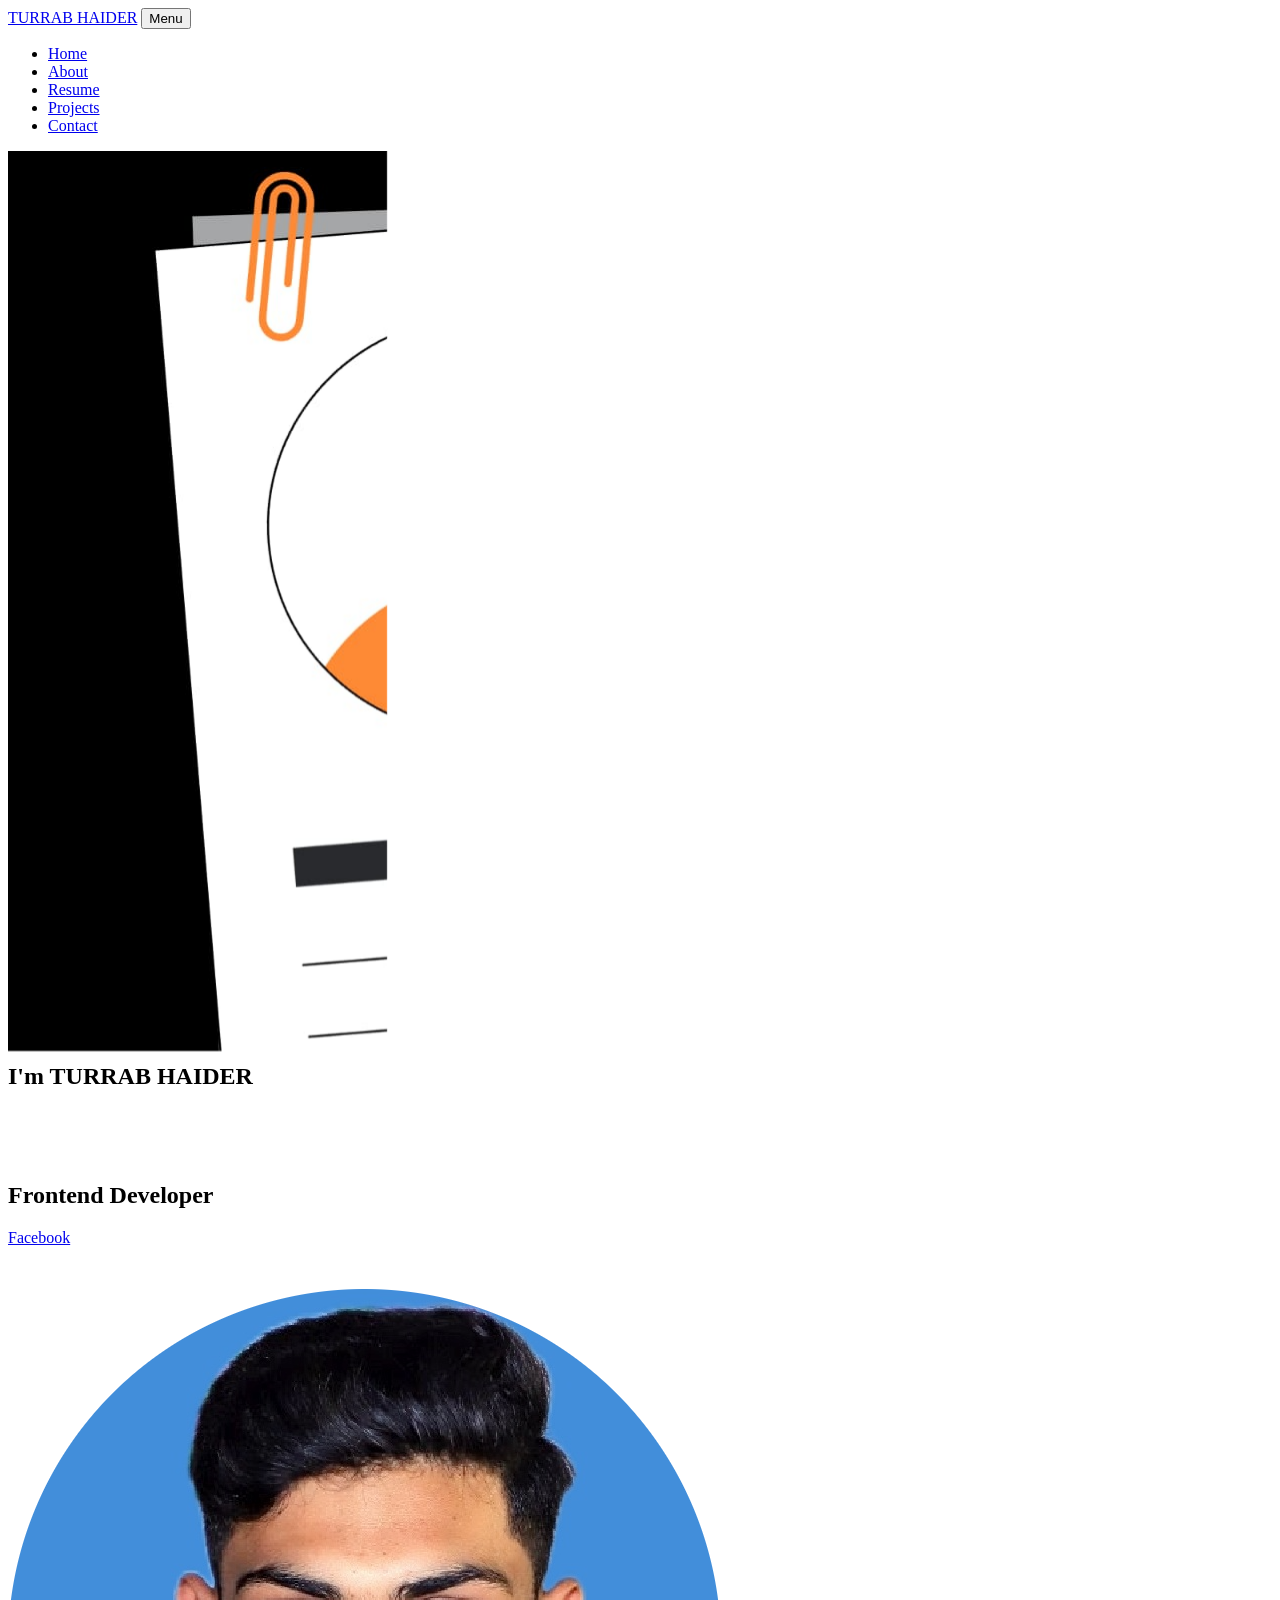
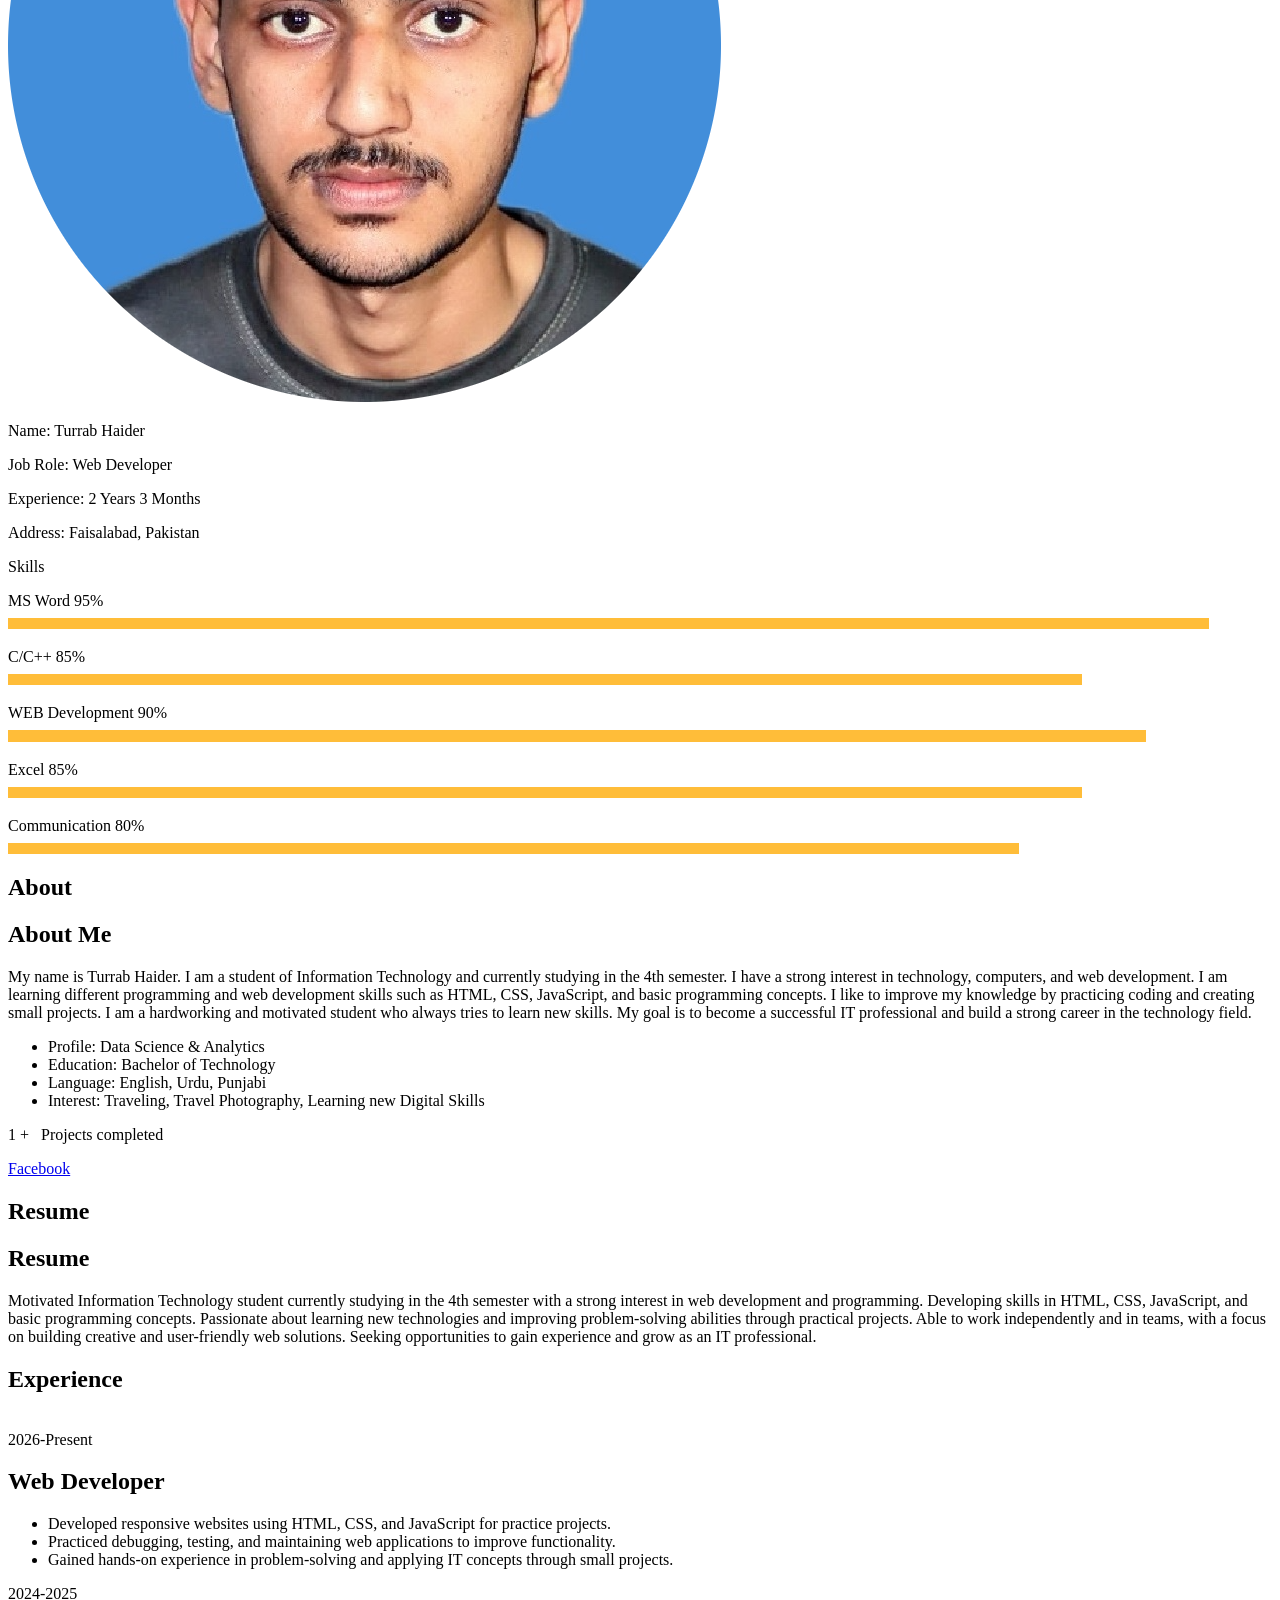
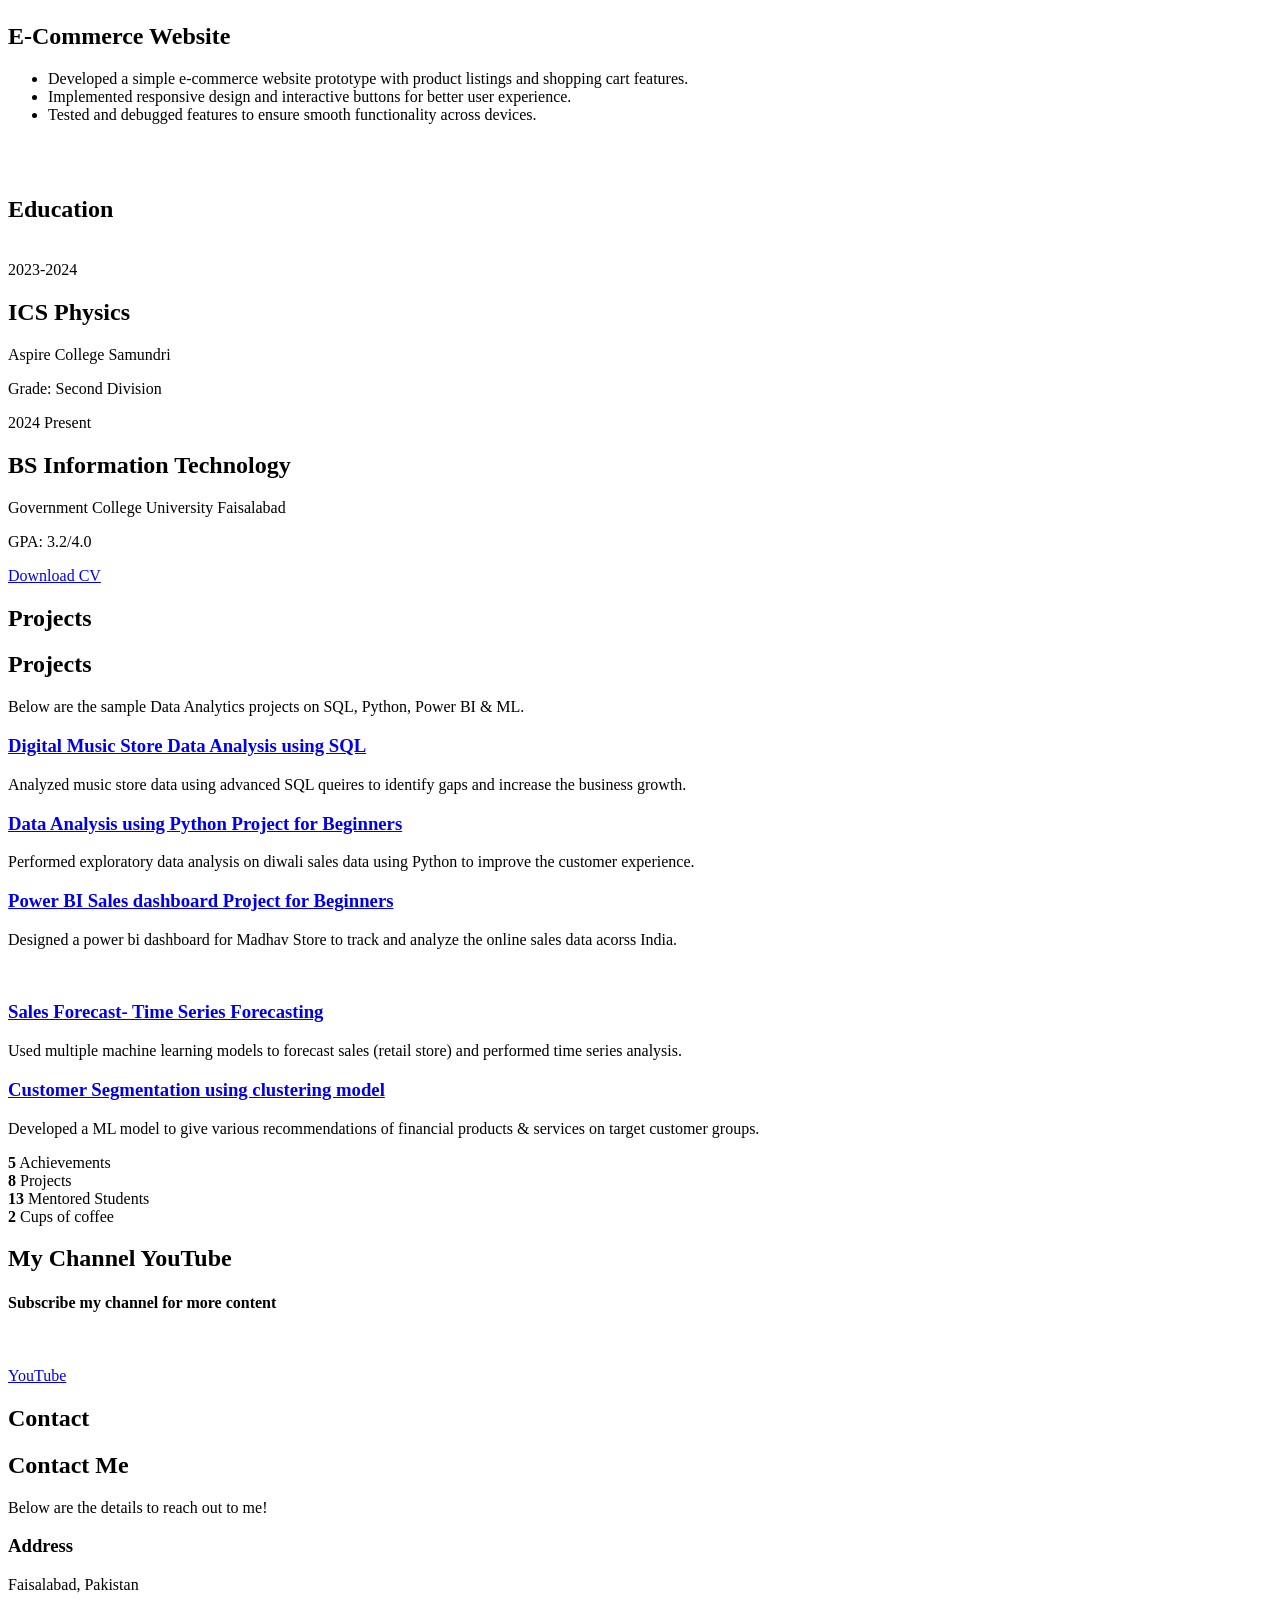
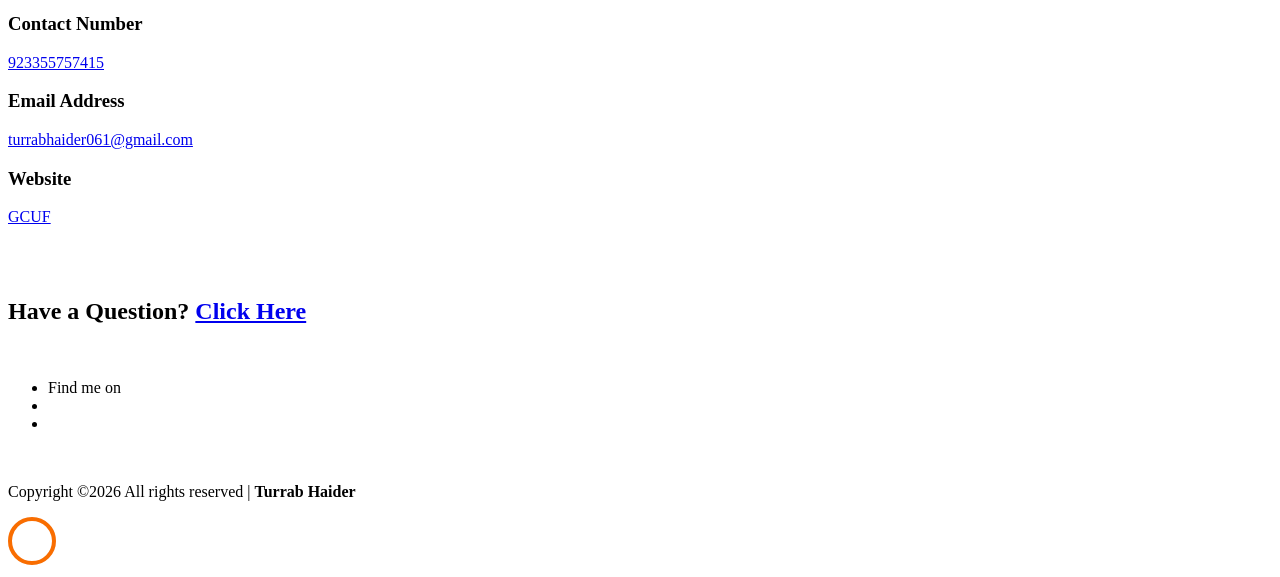
==== index.html @ 4b2a9d94 "Update index.html" ====
<!DOCTYPE html>
<html lang="en">
  <head>
    <title>Turrab Haider | Frontend Developer</title>
	
    <meta charset="utf-8">
   <meta name="viewport" content="width=device-width, initial-scale=1.0">
    
    <link href="https://fonts.googleapis.com/css?family=Poppins:100,200,300,400,500,600,700,800,900" rel="stylesheet">

    <link rel="stylesheet" href="css/open-iconic-bootstrap.min.css">
    <link rel="stylesheet" href="css/animate.css">
    
    <link rel="stylesheet" href="css/owl.carousel.min.css">
    <link rel="stylesheet" href="css/owl.theme.default.min.css">
    <link rel="stylesheet" href="css/magnific-popup.css">

    <link rel="stylesheet" href="css/aos.css">

    <link rel="stylesheet" href="css/ionicons.min.css">
    
    <link rel="stylesheet" href="css/flaticon.css">
    <link rel="stylesheet" href="css/icomoon.css">
    <link rel="stylesheet" href="css/style.css">



<style>

/*======================================
//--//-->   ABOUT
======================================*/

.about-mf .box-shadow-full {
  padding-top: 4rem;
  padding-bottom: 4rem;
}

.about-mf .about-img {
  margin-bottom: 2rem;
}

.about-mf .about-img img {
  margin-left: 10px;
}


.skill-mf .progress {
  /* background-color: #cde1f8; */
  margin: .5rem 0 1.2rem 0;
  border-radius: 0;
  height: .7rem;
}

.skill-mf .progress .progress-bar {
  height: .7rem;
  background-color: #ffbd39;
}


/* Animation styles */
#typing-animation {
  position: relative;
  font-size: 30px;
  font-weight: bold;
  color: rgb(255, 255, 255);
  overflow: hidden;
  white-space: nowrap;
  animation: typing 3s steps(20, end) infinite;
}

#typing-animation:before {
  content: "";
  /* position: absolute; */
  top: 0;
  left: 0;
  width: 0;
  height: 100%;
  background-color: #ccc;
  animation: typing-cursor 0.5s ease-in-out infinite;
}

@keyframes typing {
  from {
    width: 0;
  }
  to {
    width: 100%;
  }
}

@keyframes typing-cursor {
  from {
    width: 5px;
  }
  to {
    width: 0;
  }
}


/* project image zoom effect */

.zoom-effect {
  overflow: hidden;
  transition: transform 0.3s ease-out;
}

.zoom-effect:hover {
  transform: scale(1.1);
}


</style>


  </head>
  <body data-spy="scroll" data-target=".site-navbar-target" data-offset="300">
	  
	  
    <nav class="navbar navbar-expand-lg navbar-dark ftco_navbar ftco-navbar-light site-navbar-target" id="ftco-navbar">
	    <div class="container">
	      <a class="navbar-brand" href="index.html">TURRAB HAIDER</a>
	      <button class="navbar-toggler js-fh5co-nav-toggle fh5co-nav-toggle" type="button" data-toggle="collapse" data-target="#ftco-nav" aria-controls="ftco-nav" aria-expanded="false" aria-label="Toggle navigation">
	        <span class="oi oi-menu"></span> Menu
	      </button>

	      <div class="collapse navbar-collapse" id="ftco-nav">
	        <ul class="navbar-nav nav ml-auto">
	          <li class="nav-item"><a href="#home-section" class="nav-link"><span>Home</span></a></li>
	          <li class="nav-item"><a href="#about-section" class="nav-link"><span>About</span></a></li>
	          <li class="nav-item"><a href="#resume-section" class="nav-link"><span>Resume</span></a></li>
	          <li class="nav-item"><a href="#project-section" class="nav-link"><span>Projects</span></a></li>
	          <li class="nav-item"><a href="#contact-section" class="nav-link"><span>Contact</span></a></li>
	        </ul>
	      </div>
	    </div>
	  </nav>
	  <section id="home-section" class="hero">
		  <div class="home-slider  owl-carousel">
	       <div class="slider-item ">
	      	<div class="overlay"></div>
	         <div class="container">
	          <div class="row d-md-flex no-gutters slider-text align-items-end justify-content-end" data-scrollax-parent="true">
	          	<div class="one-third js-fullheight order-md-last img" style="background-image:url(images/bg_1.jpeg); width: 30%; height: 30%;">
	          	 <div class="overlay"></div>
	          	</div>
		          <div class="one-forth d-flex  align-items-center ftco-animate" data-scrollax=" properties: { translateY: '70%' }">
		          	<div class="text">
		          		<span class="subheading">Hello!</span>
			            <h1 class="mb-4 mt-3">I'm <span>TURRAB HAIDER</span></h1>

						<!-- Element to contain animated typing -->
						<span id="typing-animation"></span>

						<script>

						// Initialize the typing animation
						const typingAnimationElement = document.getElementById('typing-animation');

						
						const typingTexts = [
						'Web Developer  ',
						
						];

						// Create a function to display the typing animation for a given text
						function playTypingAnimation(text) {
						// Loop through each character and add it to the element
						for (let i = 0; i < text.length; i++) {
							setTimeout(() => {
							typingAnimationElement.textContent += text[i];
							}, i * 200); // Increase the delay to slow down the typing animation
						}

						// Once the animation is complete, reset the text and start over
						setTimeout(() => {
							typingAnimationElement.textContent = '';
							playTypingAnimation(typingTexts[(typingTexts.indexOf(text) + 1) % typingTexts.length]);
						}, text.length * 200);
						}

						// Start the typing animation loop
						playTypingAnimation(typingTexts[0]);

						</script>

						<br>
						<br>
			            <h2>Frontend Developer</h2>
						<!-- <h2 class="d-flex" style="margin-bottom: 0">With over 5 years of experience</h2> -->
						<!-- <br> -->
			            <p><a href="https://www.facebook.com/kingofmaster007" class="btn btn-primary py-3 px-4">Facebook</a> </p>
		            </div>
		          </div>
	        	</div>
	        </div>
	      </div>
		</div>
    </section>



    <section class="ftco-about img ftco-section ftco-no-pb" id="about-section">
    	<div class="container">
			<div class="row">
				<div class="row d-flex align-items-stretch">
				<!-- <div class="row d-flex"> -->
					<div class="col-md-6 col-lg-5 d-flex">
						<div class="img-about img d-flex align-items-stretch">
							<div class="overlay">
								<div class="row">
									<div class="col-sm-6 col-md-5">
									  <div class="about-img">
										<img src="images/about-me.png" class="img-fluid rounded b-shadow-a" alt="">
									  </div>
									</div>
									<!-- Details next to profile image -->
									<div class="col-sm-6 col-md-7">
									  <div class="about-info">
										<p><span class="title-s">Name: </span> <span>Turrab Haider</span></p>
										<p><span class="title-s">Job Role: </span> <span>Web Developer</span></p>
										<p><span class="title-s">Experience: </span> <span>2 Years 3 Months</span></p>
										<p><span class="title-s">Address: </span> <span>Faisalabad, Pakistan</span></p>
									  </div>
									</div>
								  </div>

								<div class="skill-mf">
									<p class="title-s">Skills</p>
									<span>MS Word</span> <span class="pull-right">95%</span>
									<div class="progress">
										<div class="progress-bar" role="progressbar" style="width: 95%;" aria-valuenow="95" aria-valuemin="0"
											aria-valuemax="100"></div>
									</div>
									
									<span>C/C++</span> <span class="pull-right">85%</span>
									<div class="progress">
										<div class="progress-bar" role="progressbar" style="width: 85%" aria-valuenow="85" aria-valuemin="0"
											aria-valuemax="100"></div>
									</div>
									
									<span>WEB Development</span> <span class="pull-right">90%</span>
									<div class="progress">
										<div class="progress-bar" role="progressbar" style="width: 90%" aria-valuenow="90" aria-valuemin="0"
											aria-valuemax="100"></div>
									</div>
									
									<span>Excel</span> <span class="pull-right">85%</span>
									<div class="progress">
										<div class="progress-bar" role="progressbar" style="width: 85%" aria-valuenow="85" aria-valuemin="0"
											aria-valuemax="100"></div>
									</div>
									
									<span>Communication</span> <span class="pull-right">80%</span>
									<div class="progress">
										<div class="progress-bar" role="progressbar" style="width: 80%" aria-valuenow="80" aria-valuemin="0"
											aria-valuemax="100"></div>
									</div>
								</div>
							</div>
						</div>
					</div>
					
					<div class="col-md-6 col-lg-7 pl-lg-5 pb-5">
						<div class="row justify-content-start pb-3">
							<div class="col-md-12 heading-section ftco-animate">
								
								<h1 class="big">About</h1>
								<h2 class="mb-4">About Me</h2>
								
								<p>My name is Turrab Haider. I am a student of Information Technology and currently studying in the 4th semester. I have a strong interest in technology, computers, and web development. I am learning different programming and web development skills such as HTML, CSS, JavaScript, and basic programming concepts. I like to improve my knowledge by practicing coding and creating small projects. I am a hardworking and motivated student who always tries to learn new skills. My goal is to become a successful IT professional and build a strong career in the technology field.</p>
								<ul class="about-info mt-4 px-md-0 px-2">
									<li class="d-flex"><span>Profile:</span> <span>Data Science &amp; Analytics</span></li>
							
									<li class="d-flex"><span>Education:</span> <span>Bachelor of Technology</span></li>
									<li class="d-flex"><span>Language:</span> <span>English, Urdu, Punjabi</span></li>
									
									
									<li class="d-flex"><span>Interest:</span> <span>Traveling, Travel Photography, Learning new Digital Skills</span></li>
									
								</ul>
							</div>
						</div>


						<div class="counter-wrap ftco-animate d-flex mt-md-3">
							<div class="text">
								<p class="mb-4">
									<span class="number" data-number="5">0</span> <span>+</span>
									<span>&nbsp; Projects completed</span>
								</p>
								<p><a href="https://www.facebook.com/kingofmaster007" class="btn btn-primary py-3 px-3">Facebook</a></p>
							</div>
						</div>
					</div>
				</div>
			</div>
		</div>
    </section>



	
    <section class="ftco-section ftco-no-pb" id="resume-section">
    	<div class="container">
    		<div class="row justify-content-center pb-5">
          <div class="col-md-10 heading-section text-center ftco-animate">
          	<h1 class="big big-2">Resume</h1>
            <h2 class="mb-4">Resume</h2>
            <p>Motivated Information Technology student currently studying in the 4th semester with a strong interest in web development and programming. Developing skills in HTML, CSS, JavaScript, and basic programming concepts. Passionate about learning new technologies and improving problem-solving abilities through practical projects. Able to work independently and in teams, with a focus on building creative and user-friendly web solutions. Seeking opportunities to gain experience and grow as an IT professional.</p>
          </div>
        </div>

		<div class="row">
			<h1 class="big-4">Experience</h1>
			<div class="underline"></div>
		</div>
		<br>
		
		<div class="row">
				<div class="col-md-6">
					<div class="resume-wrap ftco-animate">
						<span class="date">2026-Present</span>
						<h2>Web Developer</h2>
						
							<ul>
								<li>Developed responsive websites using HTML, CSS, and JavaScript for practice projects.</li>
								<li>Practiced debugging, testing, and maintaining web applications to improve functionality.</li>
								<li>Gained hands-on experience in problem-solving and applying IT concepts through small projects.</li>
							</ul>
						</p>
					</div>

				</div>

				<div class="col-md-6">
					<div class="resume-wrap ftco-animate">
						<span class="date">2024-2025</span>
						<h2>E-Commerce Website</h2>
						
							<ul>
								<li>Developed a simple e-commerce website prototype with product listings and shopping cart features.</li>
								<li>Implemented responsive design and interactive buttons for better user experience.</li>
								<li>Tested and debugged features to ensure smooth functionality across devices.</li>
							</ul>
						</p>
					</div>

				</div>
			</div>

		<br>
		<br>

		<div class="row">
			<h1 class="big-4">Education</h1>
			<div class="underline"></div>
		</div>
		<br>
		
			<div class="row">
    			<div class="col-md-6">
    				<div class="resume-wrap ftco-animate">
    					<span class="date">2023-2024</span>
    					<h2>ICS Physics</h2>
    					<span class="position">Aspire College Samundri</span>
    					<p class="mt-4">Grade: Second Division</p>
    				</div>
    			</div>

    			<div class="col-md-6">
    				<div class="resume-wrap ftco-animate">
    					<span class="date">2024 Present</span>
    					<h2>BS Information Technology</h2>
    					<span class="position">Government College University Faisalabad</span>
    					<p class="mt-4">GPA: 3.2/4.0</p>
    				</div>
				</div>
    		</div>

    		<div class="row justify-content-center mt-5">
    			<div class="col-md-6 text-center ftco-animate">
    				<p><a href="CV.pdf" class="btn btn-primary py-4 px-5">Download CV</a></p>
    			</div>
    		</div>
    	</div>
    </section>

   

    <section class="ftco-section" id="project-section">
      <div class="container">
        <div class="row justify-content-center mb-5 pb-5">
          <div class="col-md-7 heading-section text-center ftco-animate">
            <h1 class="big big-2">Projects</h1>
            <h2 class="mb-4">Projects</h2>
            <p>Below are the sample Data Analytics projects on SQL, Python, Power BI & ML.</p>
          </div>
        </div>
        <div class="row d-flex">
          <div class="col-md-4 d-flex ftco-animate">
          	<div class="blog-entry justify-content-end">
              <a href="https://github.com/rishabhnmishra/SQL_Music_Store_Analysis/blob/main/Music_Store_Query.sql" class="block-20 zoom-effect" style="background-image: url('images/proj_1.jpg');">
              </a>
              <div class="text mt-3 float-right d-block">

                <h3 class="heading"><a href="https://github.com/rishabhnmishra/SQL_Music_Store_Analysis/blob/main/Music_Store_Query.sql">Digital Music Store Data Analysis using SQL</a></h3>
                <p>Analyzed music store data using advanced SQL queires to identify gaps and increase the business growth.</p>
              </div>
            </div>
          </div>
          <div class="col-md-4 d-flex ftco-animate">
          	<div class="blog-entry justify-content-end">
              <a href="https://github.com/rishabhnmishra/Python_Diwali_Sales_Analysis/blob/main/Diwali_Sales_Analysis.ipynb" class="block-20 zoom-effect" style="background-image: url('images/proj_2.jpg');">
              </a>
              <div class="text mt-3 float-right d-block">

                <h3 class="heading"><a href="https://github.com/rishabhnmishra/Python_Diwali_Sales_Analysis/blob/main/Diwali_Sales_Analysis.ipynb">Data Analysis using Python Project for Beginners</a></h3>
                <p>Performed exploratory data analysis on diwali sales data using Python to improve the customer experience.</p>
              </div>
            </div>
          </div>
          <div class="col-md-4 d-flex ftco-animate">
          	<div class="blog-entry">
              <a href="https://github.com/rishabhnmishra/Madhav_Store_Analysis_PowerBI/blob/main/Madhav%20Store%20dashboard.jpg" class="block-20 zoom-effect" style="background-image: url('images/proj_3.jpg');">
              </a>
              <div class="text mt-3 float-right d-block">

                <h3 class="heading"><a href="https://github.com/rishabhnmishra/Madhav_Store_Analysis_PowerBI/blob/main/Madhav%20Store%20dashboard.jpg">Power BI Sales dashboard Project for Beginners</a></h3>
                <p>Designed a power bi dashboard for Madhav Store to track and analyze the online sales data acorss India.</p>
              </div>
            </div>
          </div>
        </div>
	<br>
		<!-- added justify-content-center to center align the last two projects -->
		<div class="row d-flex justify-content-center">  
			<div class="col-md-4 d-flex ftco-animate">
				<div class="blog-entry justify-content-end">
				<a href="https://github.com/rishabhnmishra/sales_forecasting/tree/main" class="block-20 zoom-effect" style="background-image: url('images/proj_4.jpg');">
				</a>
				<div class="text mt-3 float-right d-block">
  
				  <h3 class="heading"><a href="https://github.com/rishabhnmishra/sales_forecasting/tree/main">Sales Forecast- Time Series Forecasting</a></h3>
				  <p>Used multiple machine learning models to forecast sales (retail store) and performed time series analysis.</p>
				</div>
			  </div>
			</div>
			<div class="col-md-4 d-flex ftco-animate">
				<div class="blog-entry justify-content-end">
				<a href="https://github.com/rishabhnmishra/customer_segmentation/blob/main/Customer_Segmentation-final.ipynb" class="block-20 zoom-effect" style="background-image: url('images/proj_5.jpg');">
				</a>
				<div class="text mt-3 float-right d-block">
  
				  <h3 class="heading"><a href="https://github.com/rishabhnmishra/customer_segmentation/blob/main/Customer_Segmentation-final.ipynb">Customer Segmentation using clustering model</a></h3>
				  <p>Developed a ML model to give various recommendations of financial products &amp; services on target customer groups.</p>
				</div>
			  </div>
			</div>
		 </div>
	  </div>
    </section>

	<section class="ftco-section ftco-no-pt ftco-no-pb ftco-counter img" id="section-counter">
      <div class="container">
		<div class="row d-md-flex align-items-center">
          <div class="col-md d-flex justify-content-center counter-wrap ftco-animate">
            <div class="block-18">
              <div class="text">
                <strong class="number" data-number="20">0</strong>
                <span>Achievements</span>
              </div>
            </div>
          </div>
          <div class="col-md d-flex justify-content-center counter-wrap ftco-animate">
            <div class="block-18">
              <div class="text">
                <strong class="number" data-number="30">0</strong>
                <span>Projects</span>
              </div>
            </div>
          </div>
          <div class="col-md d-flex justify-content-center counter-wrap ftco-animate">
            <div class="block-18">
              <div class="text">
                <strong class="number" data-number="50">0</strong>
                <span>Mentored Students</span>
              </div>
            </div>
          </div>
          <div class="col-md d-flex justify-content-center counter-wrap ftco-animate">
            <div class="block-18">
              <div class="text">
                <strong class="number" data-number="10">0</strong>
                <span>Cups of coffee</span>
              </div>
            </div>
          </div>
        </div>
      </div>
	
	  <div class="ftco-section ftco-hireme img margin-top" style="background-image: url(images/bg_1.jpg)">
			<!-- <div class="container"> -->
				<div class="row justify-content-center">
					<div class="col-md-7 ftco-animate text-center">
						<h2>My Channel<span> YouTube  </span> </h2>
						<div class="heading"> <h4> Subscribe my channel for more content </h4>
						<br>
						<p><a href="https://youtube.com/@azadarhussain_12?si=Fo7C7q804xPUpE9w" class="btn btn-primary py-3 px-5">YouTube</a></p>
						</div>
					</div>
				</div>
			<!-- </div> -->
		</div>
	</section>



    <section class="ftco-section contact-section ftco-no-pb" id="contact-section">
      <div class="container">
      	<div class="row justify-content-center mb-5 pb-3">
          <div class="col-md-7 heading-section text-center ftco-animate">
            <h1 class="big big-2">Contact</h1>
            <h2 class="mb-4">Contact Me</h2>
            <p>Below are the details to reach out to me!</p>
          </div>
        </div>

        <div class="row d-flex contact-info mb-5">
          <div class="col-md-6 col-lg-3 d-flex ftco-animate">
          	<div class="align-self-stretch box p-4 text-center">
          		<div class="icon d-flex align-items-center justify-content-center">
          			<span class="icon-map-signs"></span>
          		</div>
          		<h3 class="mb-4">Address</h3>
	            <p>Faisalabad, Pakistan</p>
	          </div>
          </div>
          <div class="col-md-6 col-lg-3 d-flex ftco-animate">
          	<div class="align-self-stretch box p-4 text-center">
          		<div class="icon d-flex align-items-center justify-content-center">
          			<span class="icon-phone2"></span>
          		</div>
          		<h3 class="mb-4">Contact Number</h3>
	            <p><a href="tel://+923355757415">923355757415</a></p>
	          </div>
          </div>
          <div class="col-md-6 col-lg-3 d-flex ftco-animate">
          	<div class="align-self-stretch box p-4 text-center">
          		<div class="icon d-flex align-items-center justify-content-center">
          			<span class="icon-paper-plane"></span>
          		</div>
          		<h3 class="mb-4">Email Address</h3>
	            <p><a href="mailto:info@yoursite.com">turrabhaider061@gmail.com</a></p>
	          </div>
          </div>
          <div class="col-md-6 col-lg-3 d-flex ftco-animate">
		  	<div class="align-self-stretch box p-4 text-center">
		  		<div class="icon d-flex align-items-center justify-content-center">
		  			<span class="icon-globe"></span>
		  		</div>
		  		<h3 class="mb-4">Website</h3>
	            <p><a href="https://student.gcuf.edu.pk/login.php" target="_blank">GCUF</a></p>
	          </div>
          </div>

		  <div class="container">
			<br>
			<br>
			<div class="row justify-content-center">
				<div class="col-md-7 ftco-animate text-center">
					<h2>Have a<span> Question?  </span> <a href="https://wa.me/447873771816" class="btn btn-primary py-3 px-5">Click Here</a> </h2>
				</div>
			</div>
				<br>
					<ul class="ftco-footer-social list-unstyled d-flex justify-content-center align-items-center mb-0">
					  <li class="ftco-animate normal-txt">Find me on  </li>
					 
					 
					 
					  <li class="ftco-animate"><a href="https://facebook.com/kingofmaster007"><span class="icon-facebook"></span></a></li>
				      <li class="ftco-animate"><a href="https://www.instagram.com/cyber_master_mind/"><span class="icon-instagram"></span></a></li>
					</ul>
				<br>
		   </div>
   </div>
 </section>


 
	
    <footer class="ftco-footer ftco-section">
		<div class="container">
		  <div class="row">
			<div class="col-md-12 text-center">
  
			  <p>Copyright &copy;<script>document.write(new Date().getFullYear());</script> All rights reserved | <strong>Turrab Haider</strong></p>
			</div>
		  </div>
		</div>
	  </footer>


  <!-- loader -->
  <div id="ftco-loader" class="show fullscreen"><svg class="circular" width="48px" height="48px"><circle class="path-bg" cx="24" cy="24" r="22" fill="none" stroke-width="4" stroke="#eeeeee"/><circle class="path" cx="24" cy="24" r="22" fill="none" stroke-width="4" stroke-miterlimit="10" stroke="#F96D00"/></svg></div>


  <script src="js/jquery.min.js"></script>
  <script src="js/jquery-migrate-3.0.1.min.js"></script>
  <script src="js/popper.min.js"></script>
  <script src="js/bootstrap.min.js"></script>
  <script src="js/jquery.easing.1.3.js"></script>
  <script src="js/jquery.waypoints.min.js"></script>
  <script src="js/jquery.stellar.min.js"></script>
  <script src="js/owl.carousel.min.js"></script>
  <script src="js/jquery.magnific-popup.min.js"></script>
  <script src="js/aos.js"></script>
  <script src="js/jquery.animateNumber.min.js"></script>
  <script src="js/scrollax.min.js"></script>
  
  <script src="js/main.js"></script>
    
  </body>
</html>
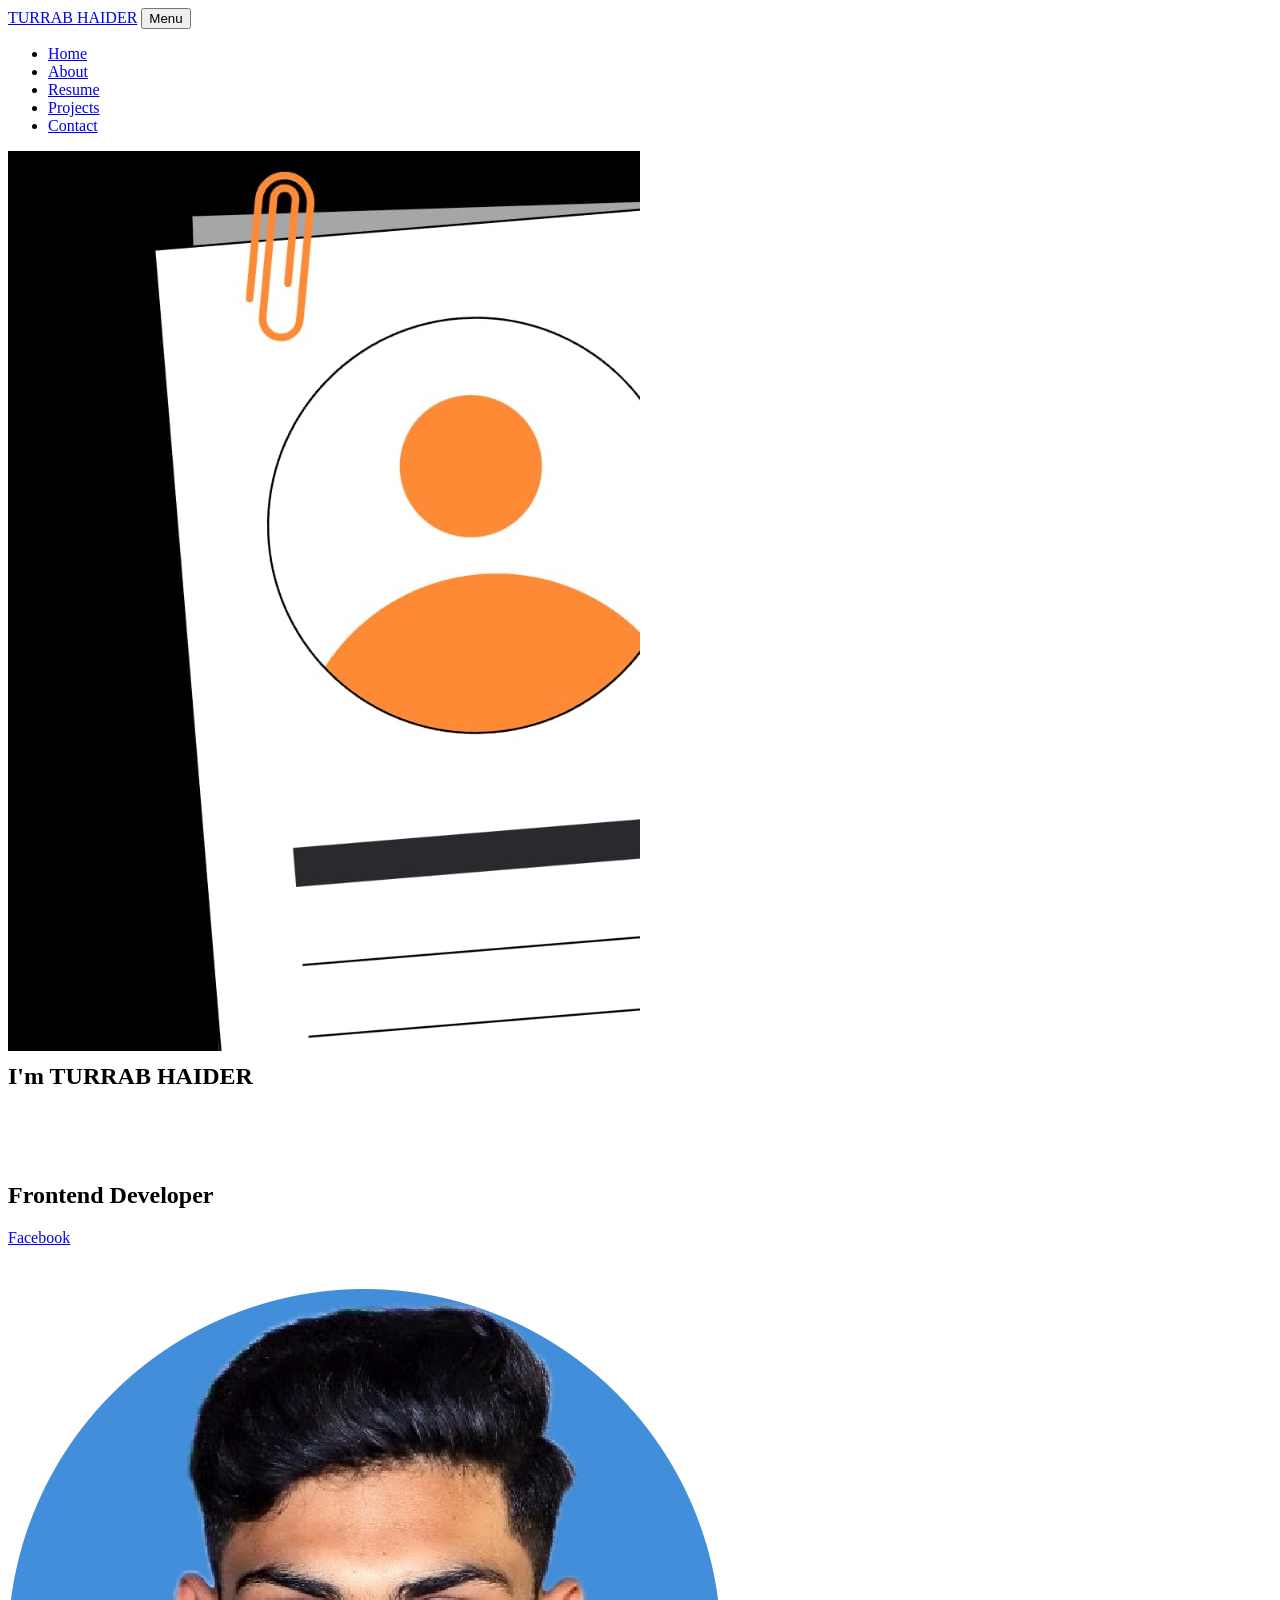
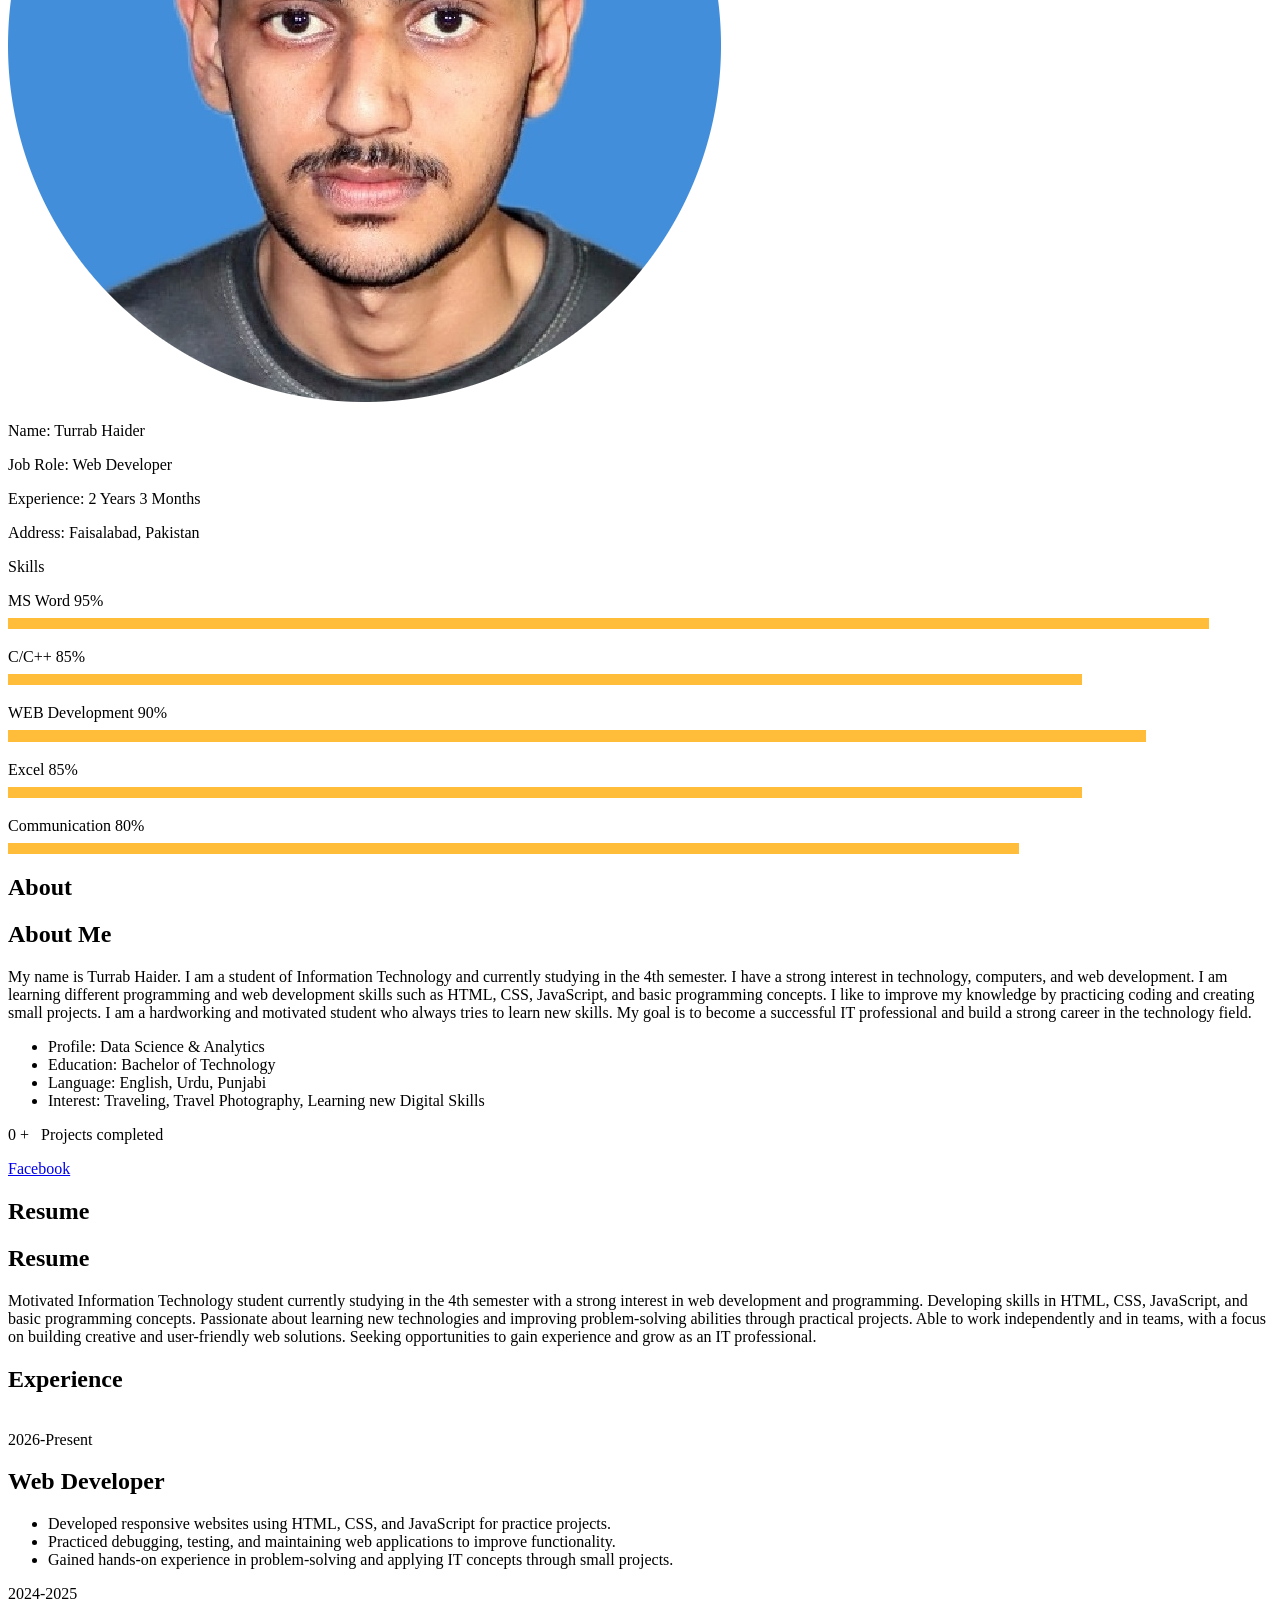
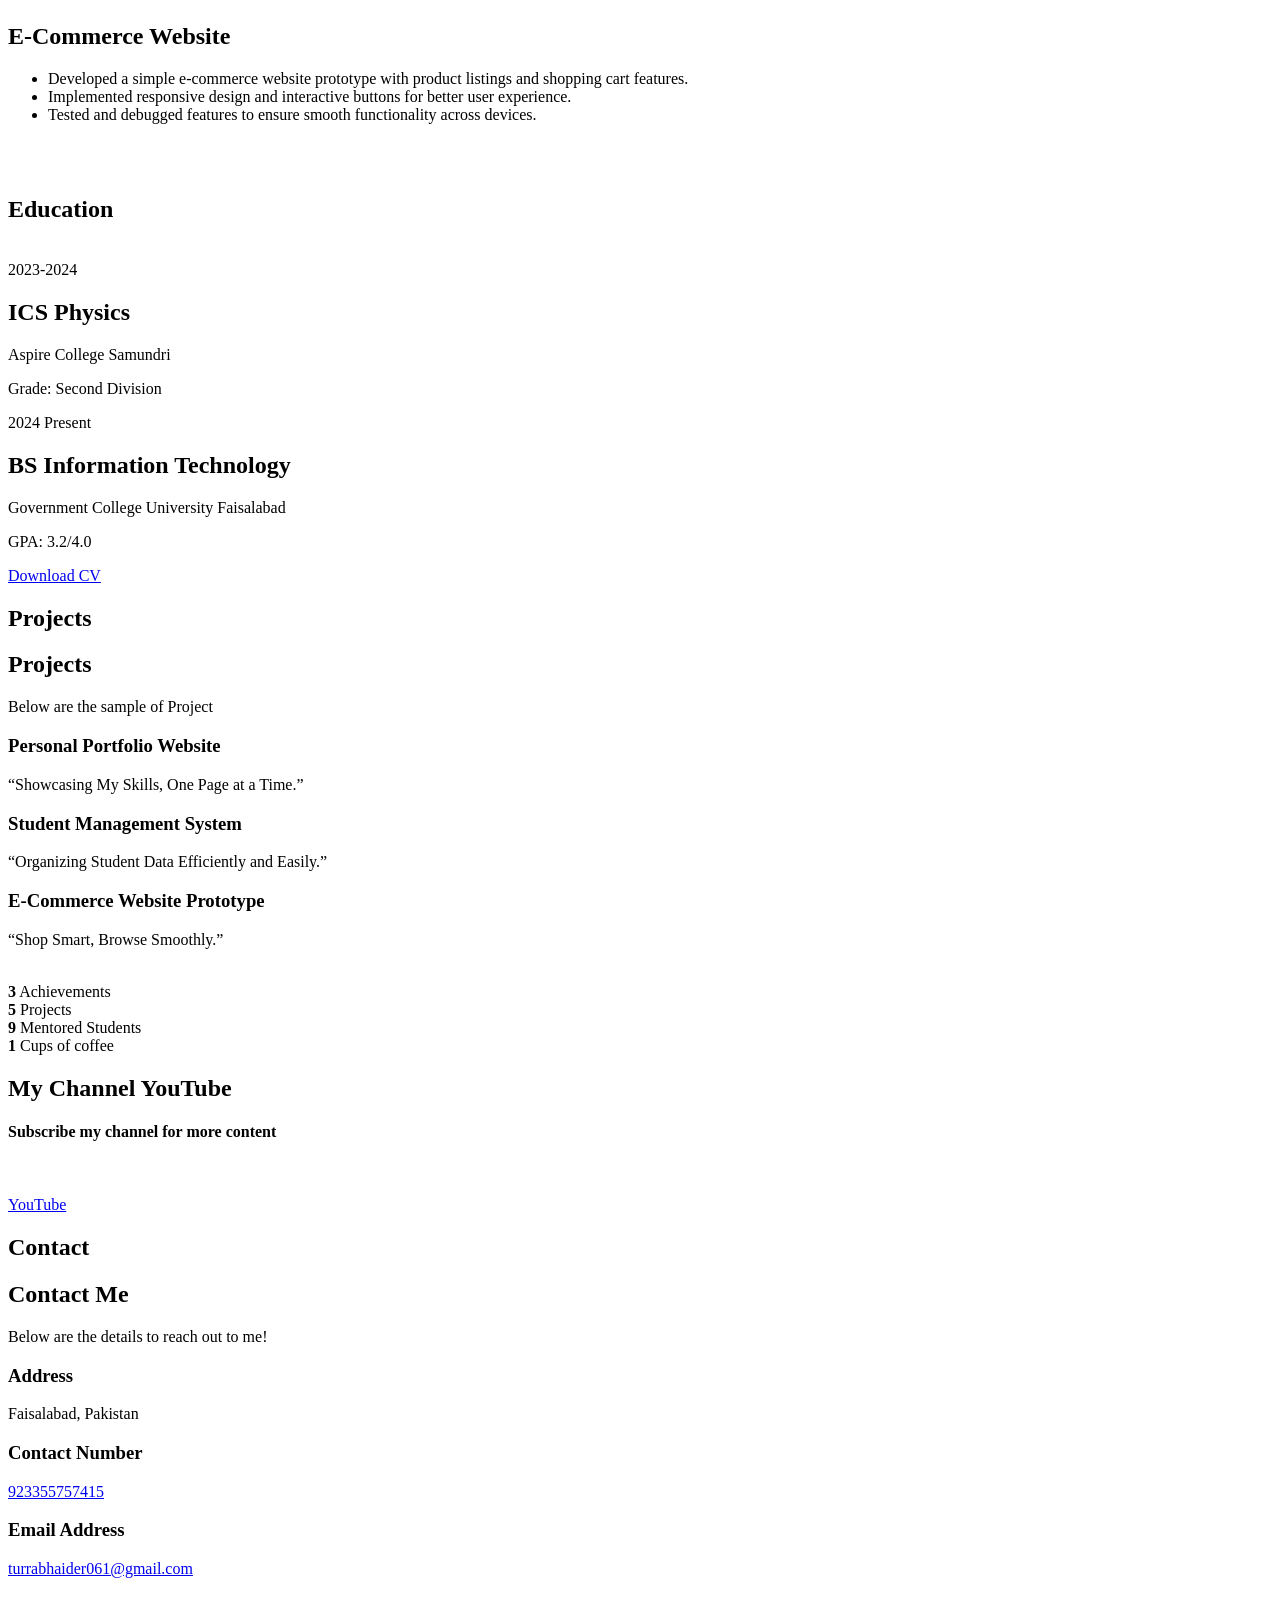
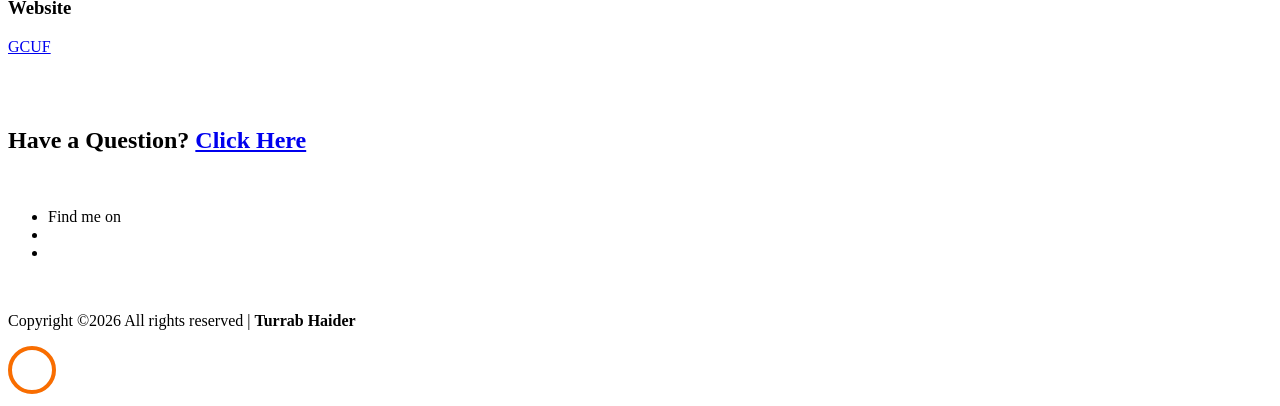
==== commit f6510f2d: "Update index.html" ====
--- a/index.html
+++ b/index.html
@@ -142,7 +142,7 @@
 	      	<div class="overlay"></div>
 	         <div class="container">
 	          <div class="row d-md-flex no-gutters slider-text align-items-end justify-content-end" data-scrollax-parent="true">
-	          	<div class="one-third js-fullheight order-md-last img" style="background-image:url(images/bg_1.jpeg); width: 30%; height: 30%;">
+	          	<div class="one-third js-fullheight order-md-last img" style="background-image:url(images/bg_1.jpeg); width: 50%; height: 50%;">
 	          	 <div class="overlay"></div>
 	          	</div>
 		          <div class="one-forth d-flex  align-items-center ftco-animate" data-scrollax=" properties: { translateY: '70%' }">
@@ -395,71 +395,43 @@
           <div class="col-md-7 heading-section text-center ftco-animate">
             <h1 class="big big-2">Projects</h1>
             <h2 class="mb-4">Projects</h2>
-            <p>Below are the sample Data Analytics projects on SQL, Python, Power BI & ML.</p>
+            <p>Below are the sample of Project</p>
           </div>
         </div>
         <div class="row d-flex">
           <div class="col-md-4 d-flex ftco-animate">
           	<div class="blog-entry justify-content-end">
-              <a href="https://github.com/rishabhnmishra/SQL_Music_Store_Analysis/blob/main/Music_Store_Query.sql" class="block-20 zoom-effect" style="background-image: url('images/proj_1.jpg');">
-              </a>
+             
               <div class="text mt-3 float-right d-block">
 
-                <h3 class="heading"><a href="https://github.com/rishabhnmishra/SQL_Music_Store_Analysis/blob/main/Music_Store_Query.sql">Digital Music Store Data Analysis using SQL</a></h3>
-                <p>Analyzed music store data using advanced SQL queires to identify gaps and increase the business growth.</p>
+              <h3> Personal Portfolio Website</h3>
+                <p>“Showcasing My Skills, One Page at a Time.”</p>
               </div>
             </div>
           </div>
           <div class="col-md-4 d-flex ftco-animate">
           	<div class="blog-entry justify-content-end">
-              <a href="https://github.com/rishabhnmishra/Python_Diwali_Sales_Analysis/blob/main/Diwali_Sales_Analysis.ipynb" class="block-20 zoom-effect" style="background-image: url('images/proj_2.jpg');">
-              </a>
+             
               <div class="text mt-3 float-right d-block">
 
-                <h3 class="heading"><a href="https://github.com/rishabhnmishra/Python_Diwali_Sales_Analysis/blob/main/Diwali_Sales_Analysis.ipynb">Data Analysis using Python Project for Beginners</a></h3>
-                <p>Performed exploratory data analysis on diwali sales data using Python to improve the customer experience.</p>
+               <h3>Student Management System</h3>
+                <p>“Organizing Student Data Efficiently and Easily.”</p>
               </div>
             </div>
           </div>
           <div class="col-md-4 d-flex ftco-animate">
           	<div class="blog-entry">
-              <a href="https://github.com/rishabhnmishra/Madhav_Store_Analysis_PowerBI/blob/main/Madhav%20Store%20dashboard.jpg" class="block-20 zoom-effect" style="background-image: url('images/proj_3.jpg');">
-              </a>
               <div class="text mt-3 float-right d-block">
 
-                <h3 class="heading"><a href="https://github.com/rishabhnmishra/Madhav_Store_Analysis_PowerBI/blob/main/Madhav%20Store%20dashboard.jpg">Power BI Sales dashboard Project for Beginners</a></h3>
-                <p>Designed a power bi dashboard for Madhav Store to track and analyze the online sales data acorss India.</p>
+                <h3>E-Commerce Website Prototype</h3>
+                <p>“Shop Smart, Browse Smoothly.”</p>
               </div>
             </div>
           </div>
         </div>
 	<br>
 		<!-- added justify-content-center to center align the last two projects -->
-		<div class="row d-flex justify-content-center">  
-			<div class="col-md-4 d-flex ftco-animate">
-				<div class="blog-entry justify-content-end">
-				<a href="https://github.com/rishabhnmishra/sales_forecasting/tree/main" class="block-20 zoom-effect" style="background-image: url('images/proj_4.jpg');">
-				</a>
-				<div class="text mt-3 float-right d-block">
-  
-				  <h3 class="heading"><a href="https://github.com/rishabhnmishra/sales_forecasting/tree/main">Sales Forecast- Time Series Forecasting</a></h3>
-				  <p>Used multiple machine learning models to forecast sales (retail store) and performed time series analysis.</p>
-				</div>
-			  </div>
-			</div>
-			<div class="col-md-4 d-flex ftco-animate">
-				<div class="blog-entry justify-content-end">
-				<a href="https://github.com/rishabhnmishra/customer_segmentation/blob/main/Customer_Segmentation-final.ipynb" class="block-20 zoom-effect" style="background-image: url('images/proj_5.jpg');">
-				</a>
-				<div class="text mt-3 float-right d-block">
-  
-				  <h3 class="heading"><a href="https://github.com/rishabhnmishra/customer_segmentation/blob/main/Customer_Segmentation-final.ipynb">Customer Segmentation using clustering model</a></h3>
-				  <p>Developed a ML model to give various recommendations of financial products &amp; services on target customer groups.</p>
-				</div>
-			  </div>
-			</div>
-		 </div>
-	  </div>
+		
     </section>
 
 	<section class="ftco-section ftco-no-pt ftco-no-pb ftco-counter img" id="section-counter">
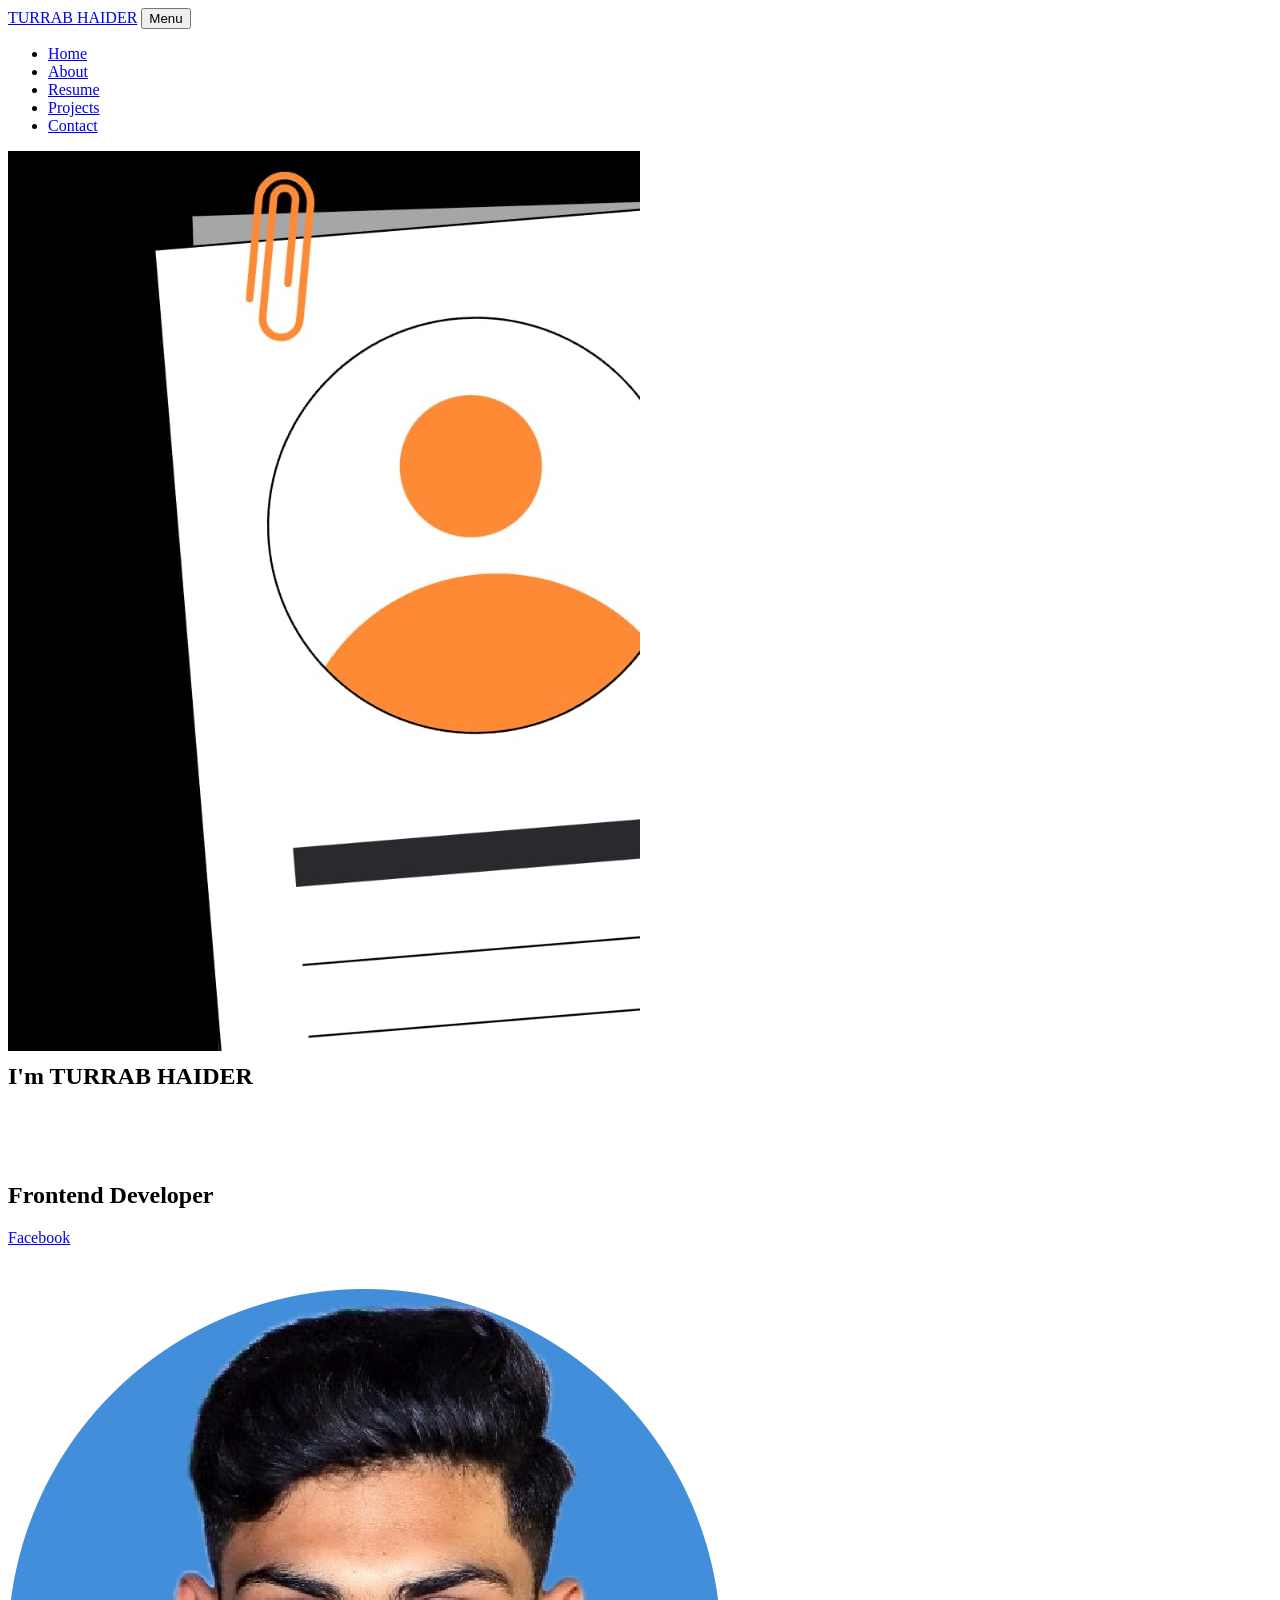
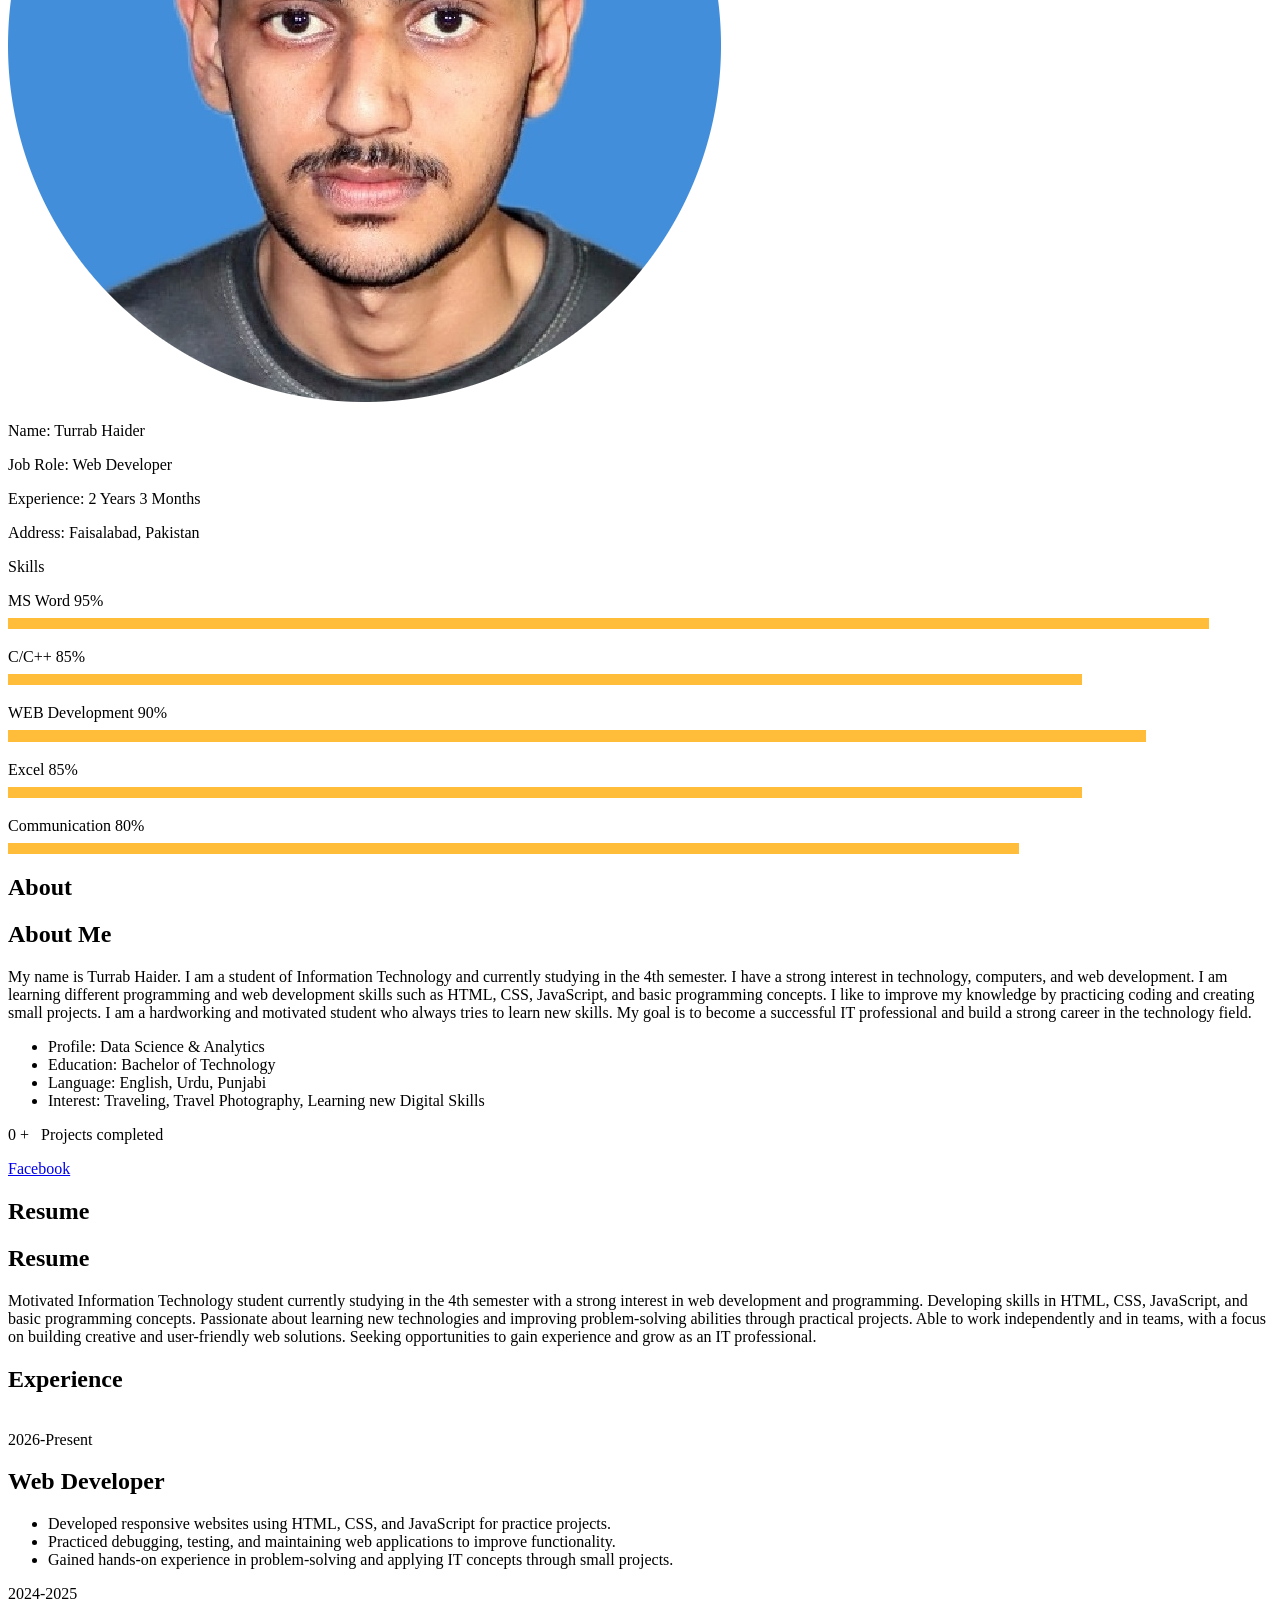
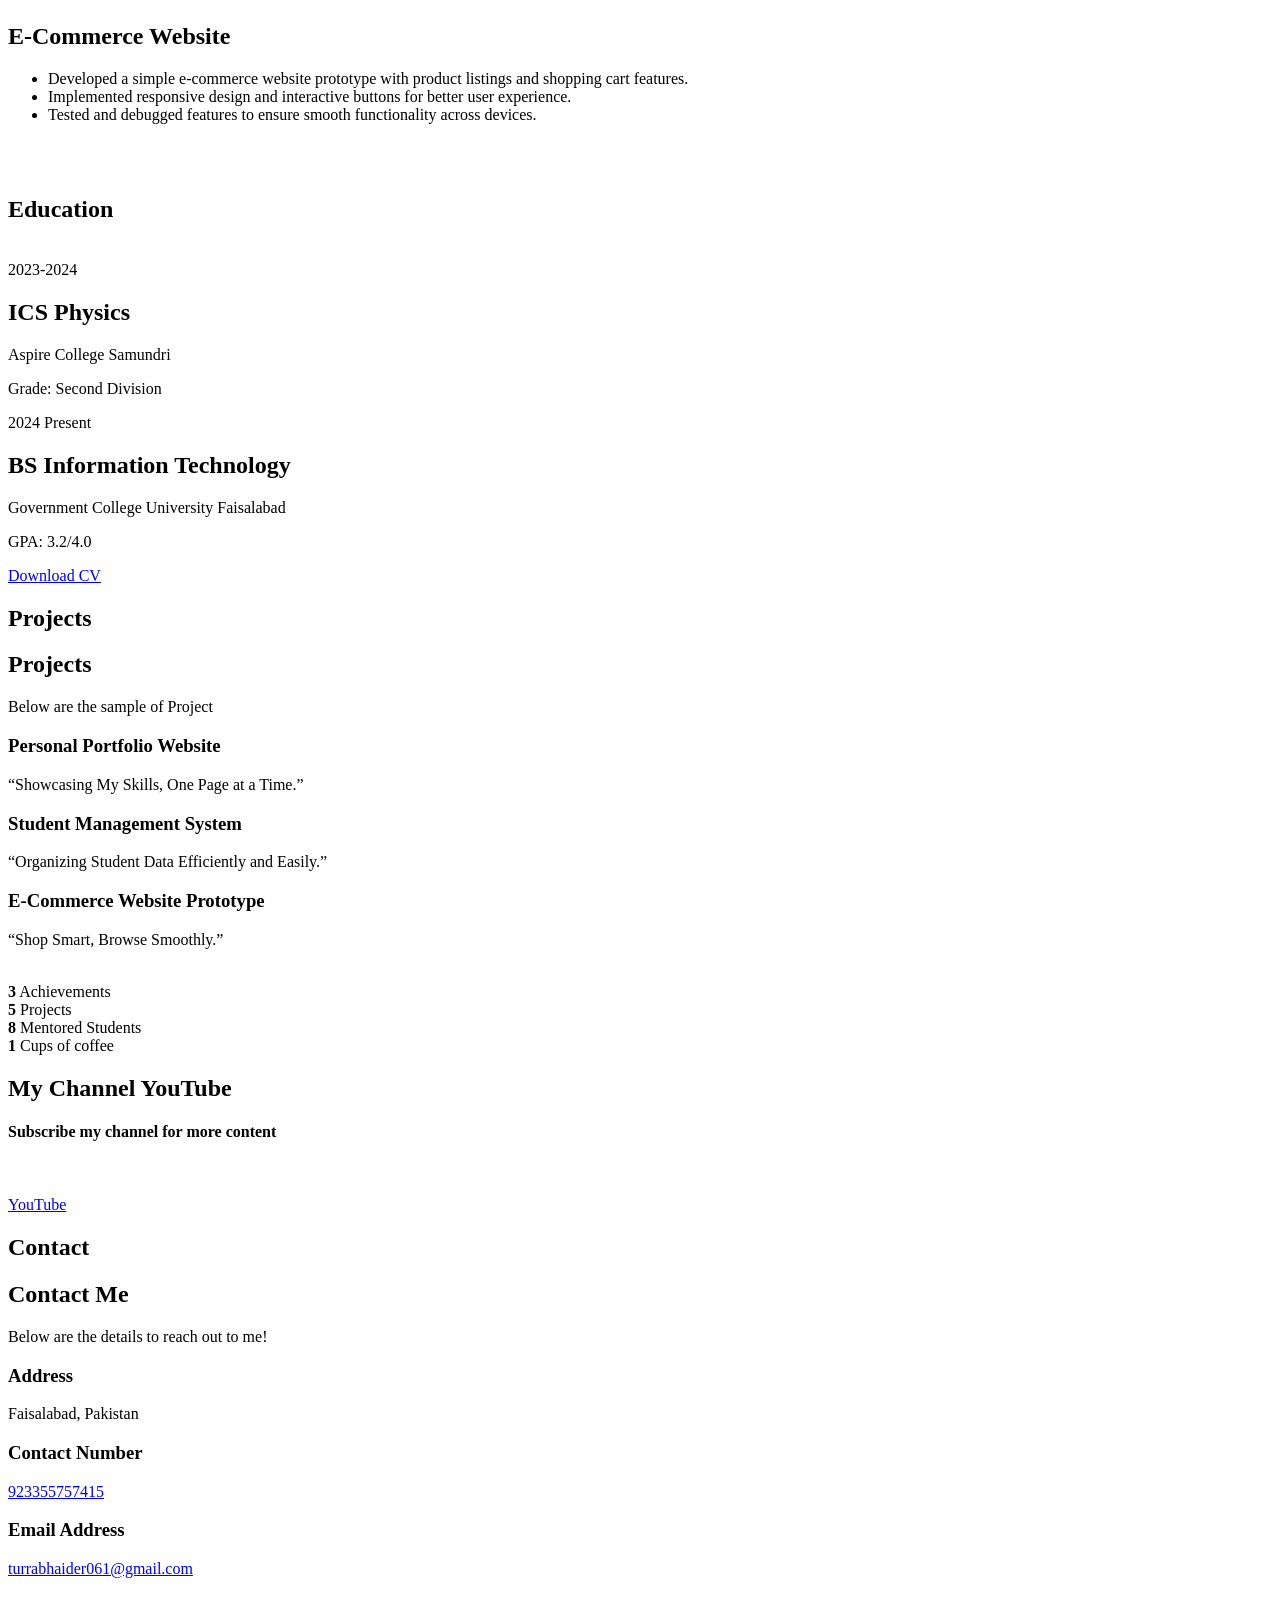
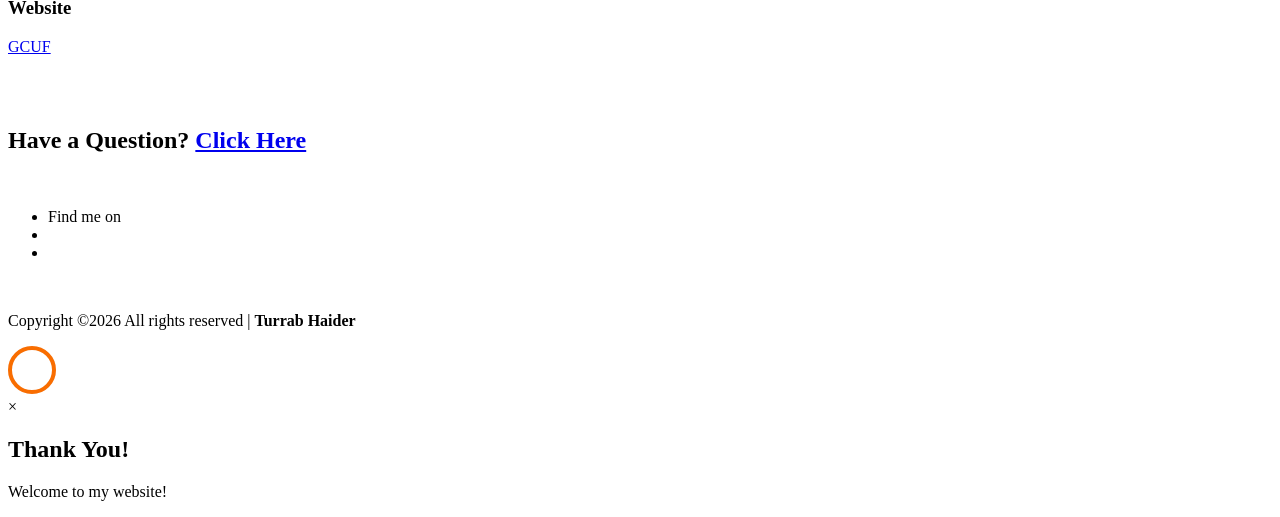
==== commit 6f9d5589: "Update index.html" ====
--- a/index.html
+++ b/index.html
@@ -592,6 +592,13 @@
   <script src="js/scrollax.min.js"></script>
   
   <script src="js/main.js"></script>
-    
+    <!-- POPUP -->
+<div id="popup" class="popup">
+  <div class="popup-content">
+    <span id="closePopup" class="close">&times;</span>
+    <h2>Thank You!</h2>
+    <p>Welcome to my website!</p>
+  </div>
+</div>
   </body>
 </html>
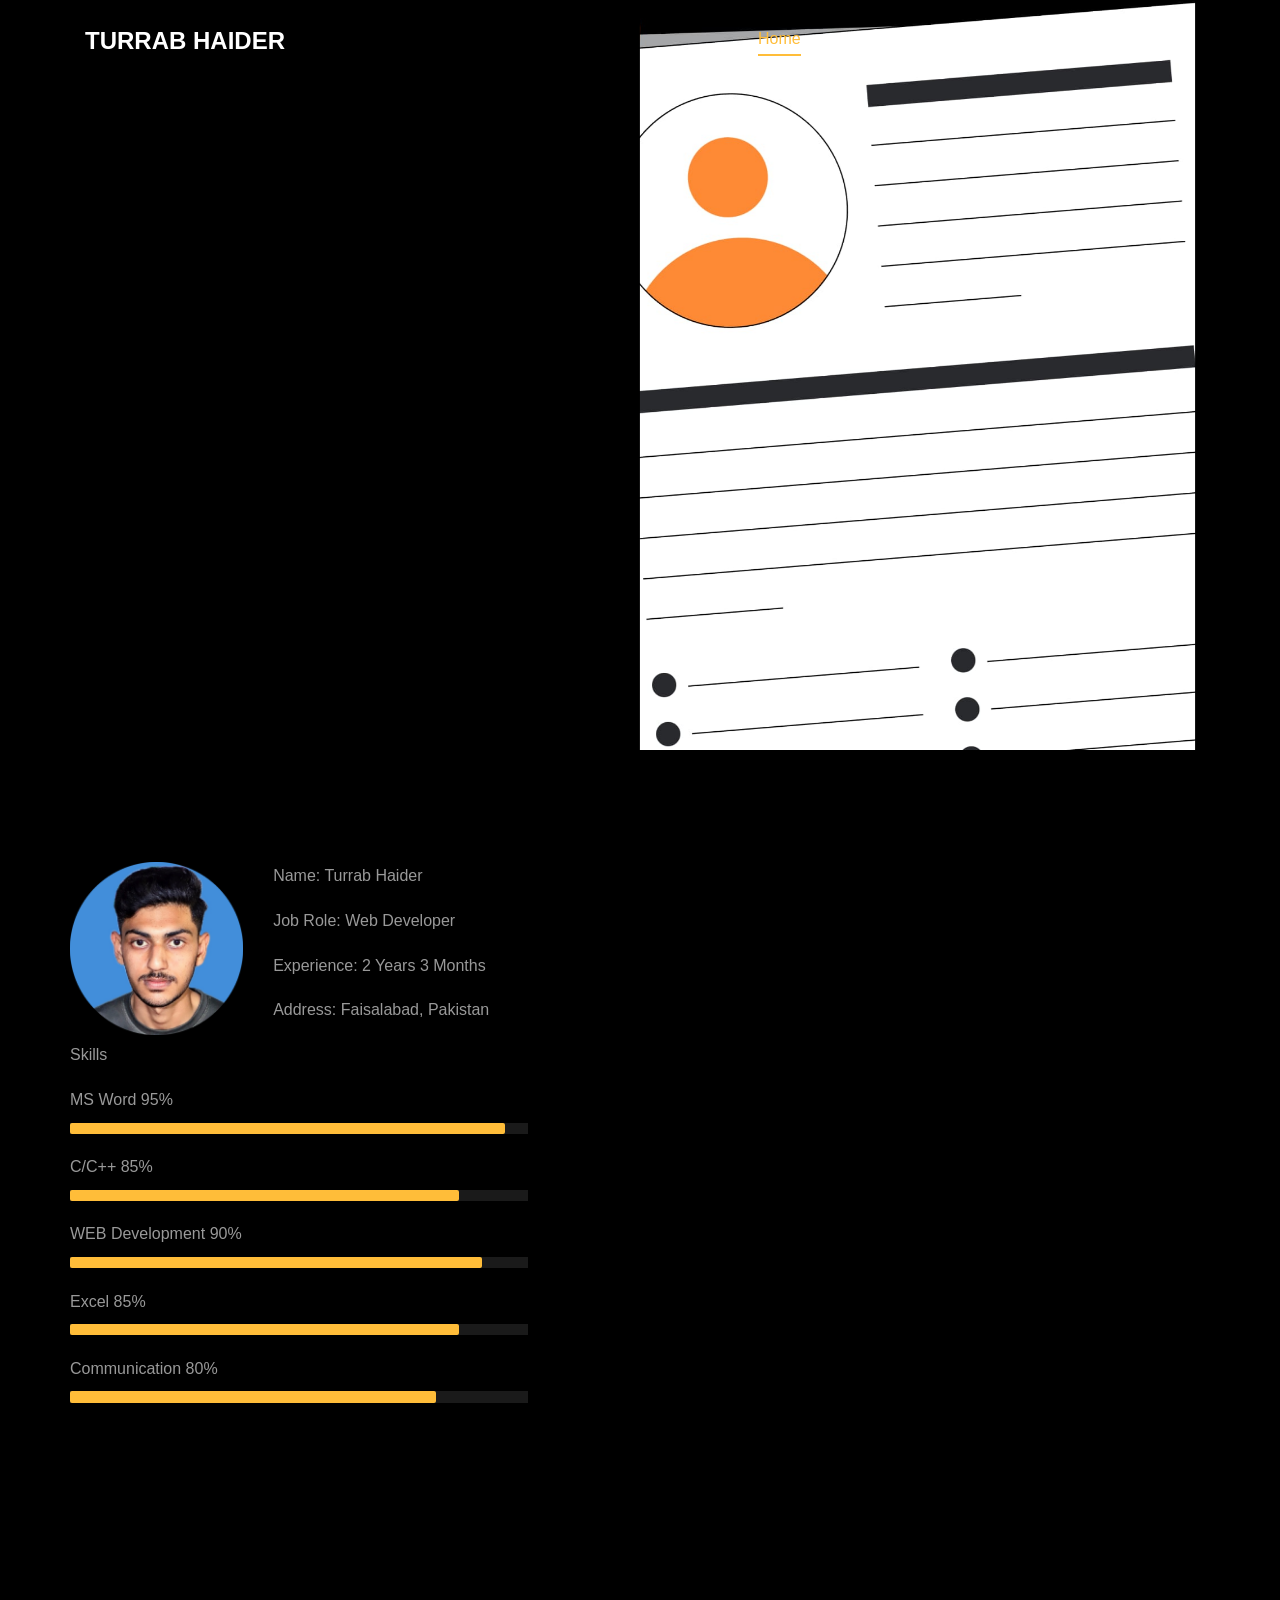
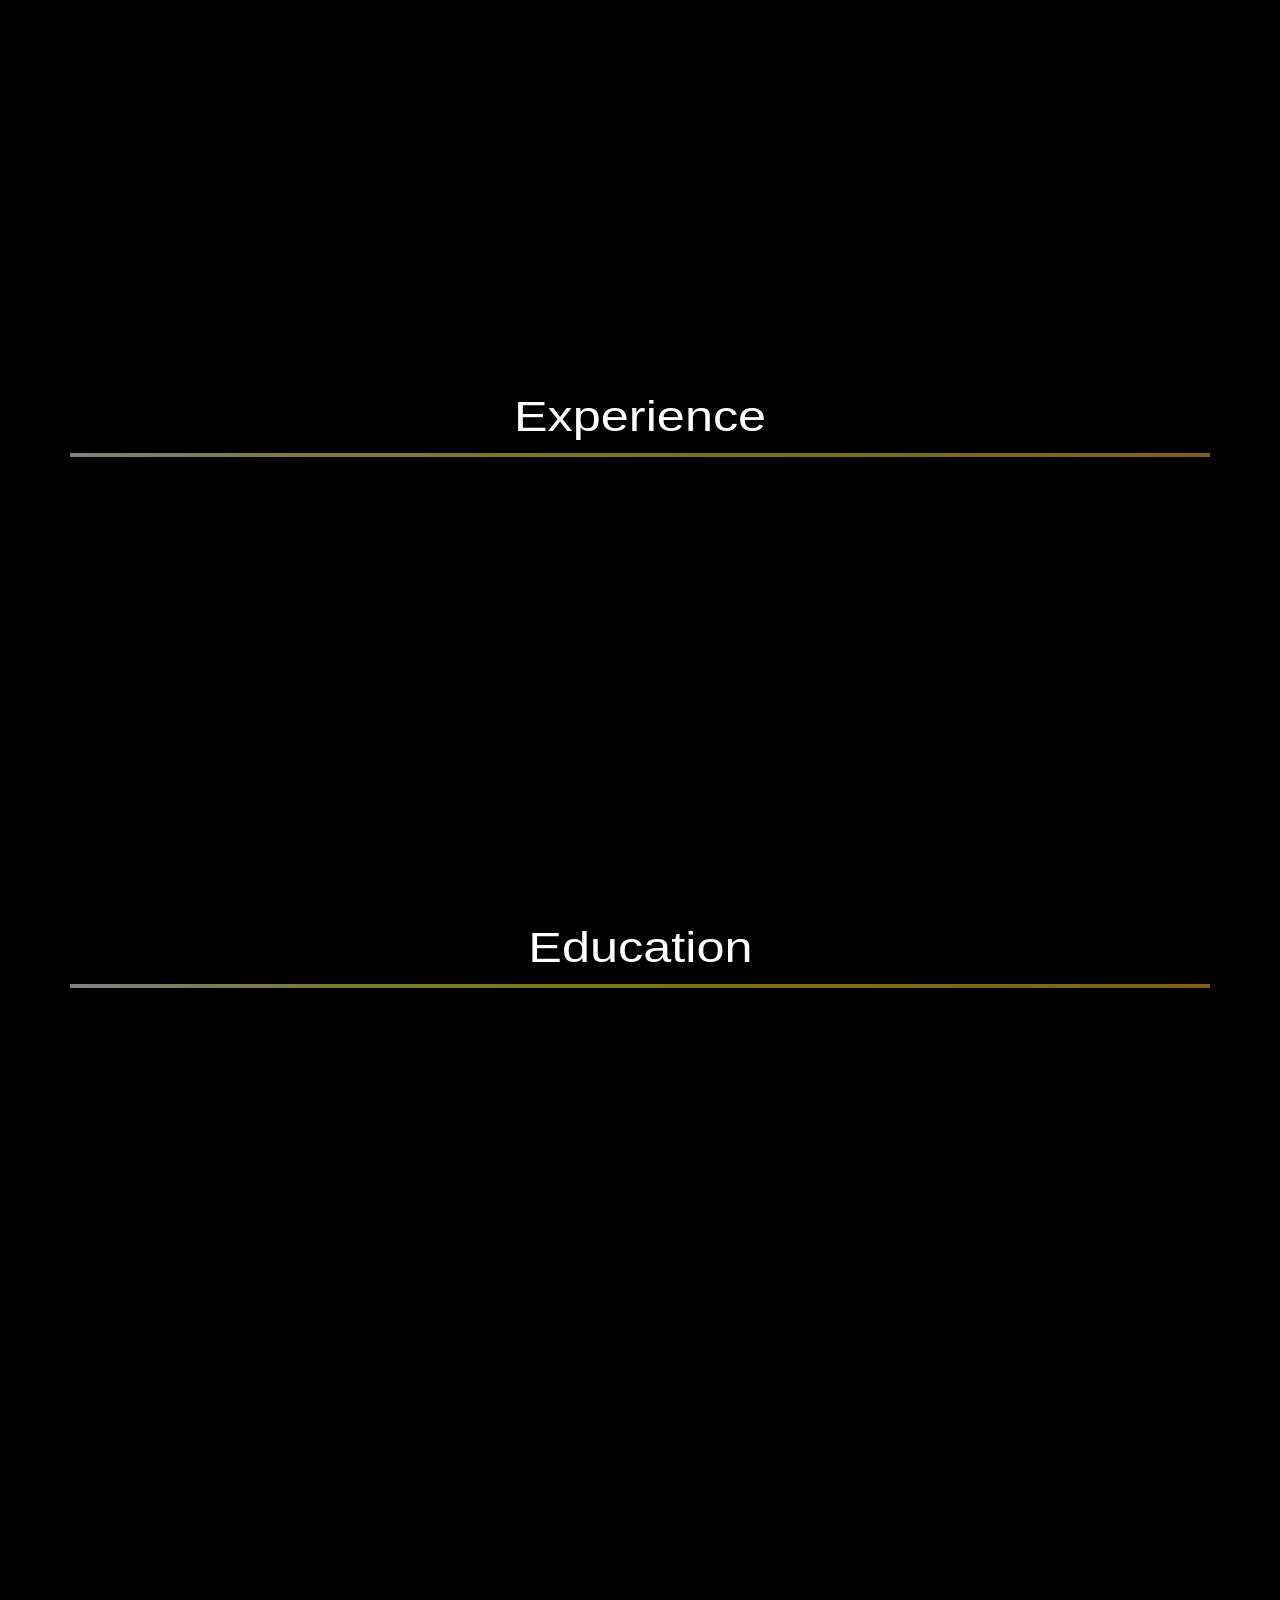
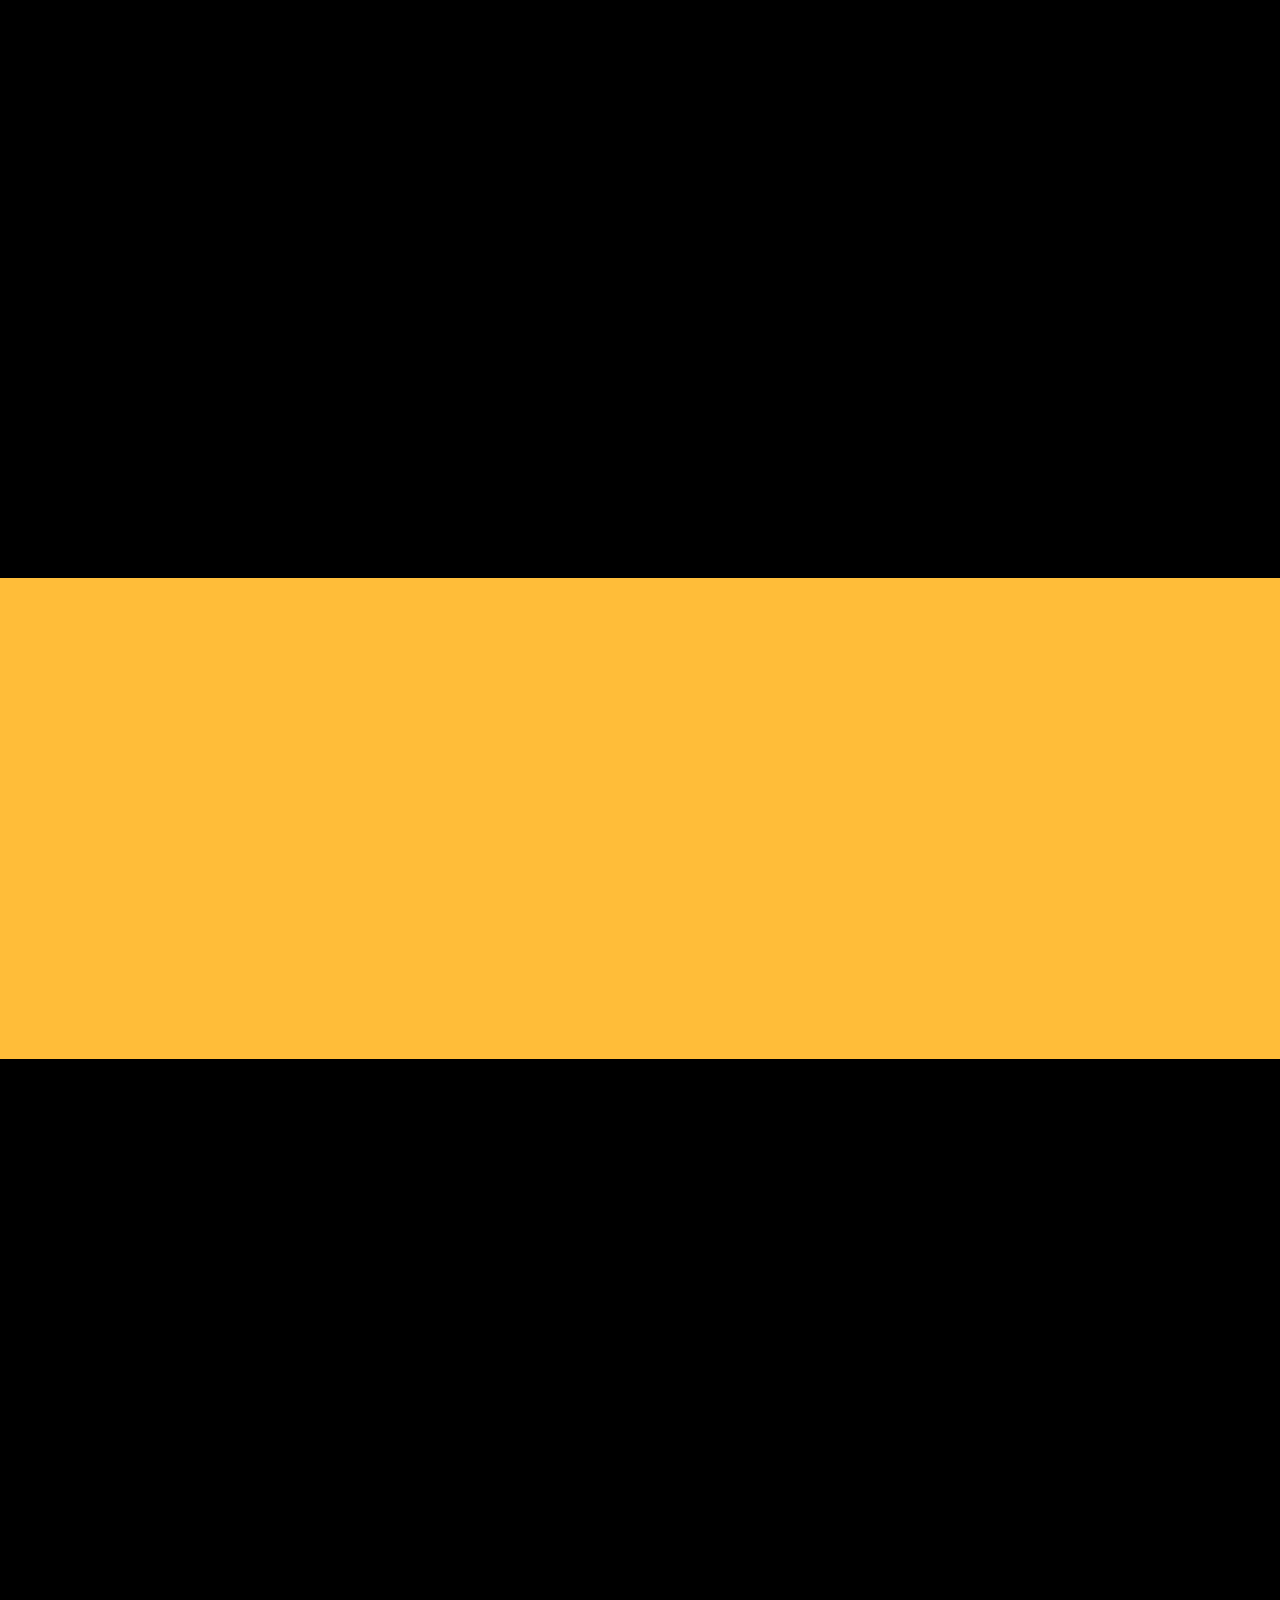
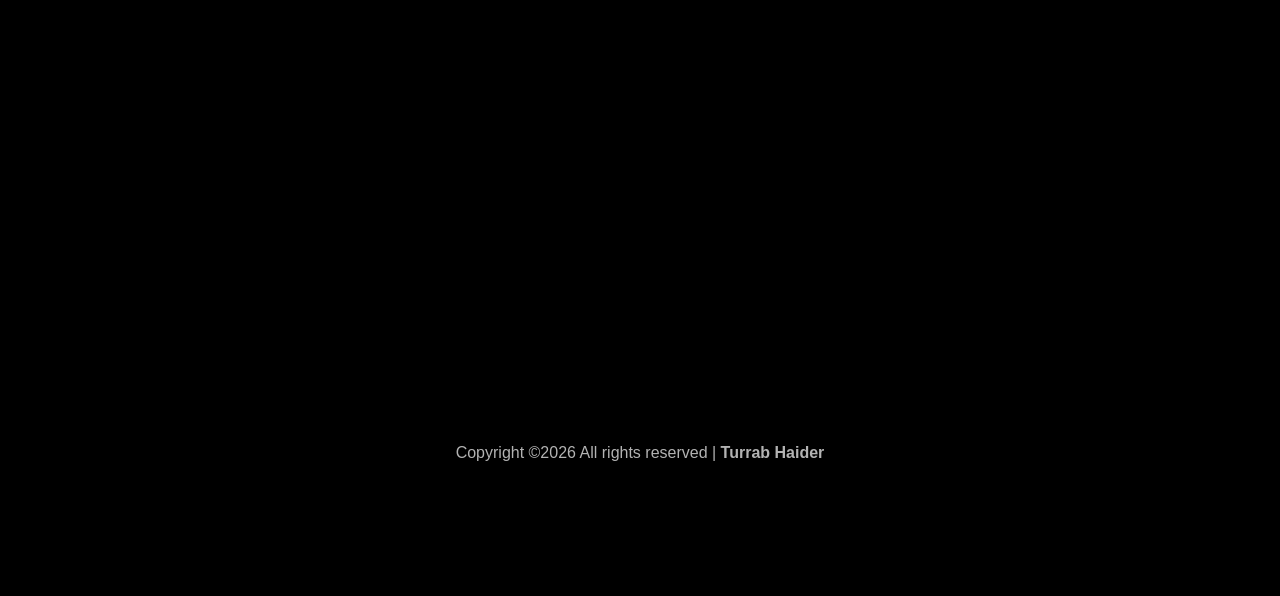
==== commit ef34a124: "Update index.html" ====
--- a/index.html
+++ b/index.html
@@ -1,7 +1,7 @@
 <!DOCTYPE html>
 <html lang="en">
   <head>
-    <title>Turrab Haider | Frontend Developer</title>
+    <title><i class='fab fa-apple'></i>Turrab Haider | Frontend Developer</title>
 	
     <meta charset="utf-8">
    <meta name="viewport" content="width=device-width, initial-scale=1.0">
